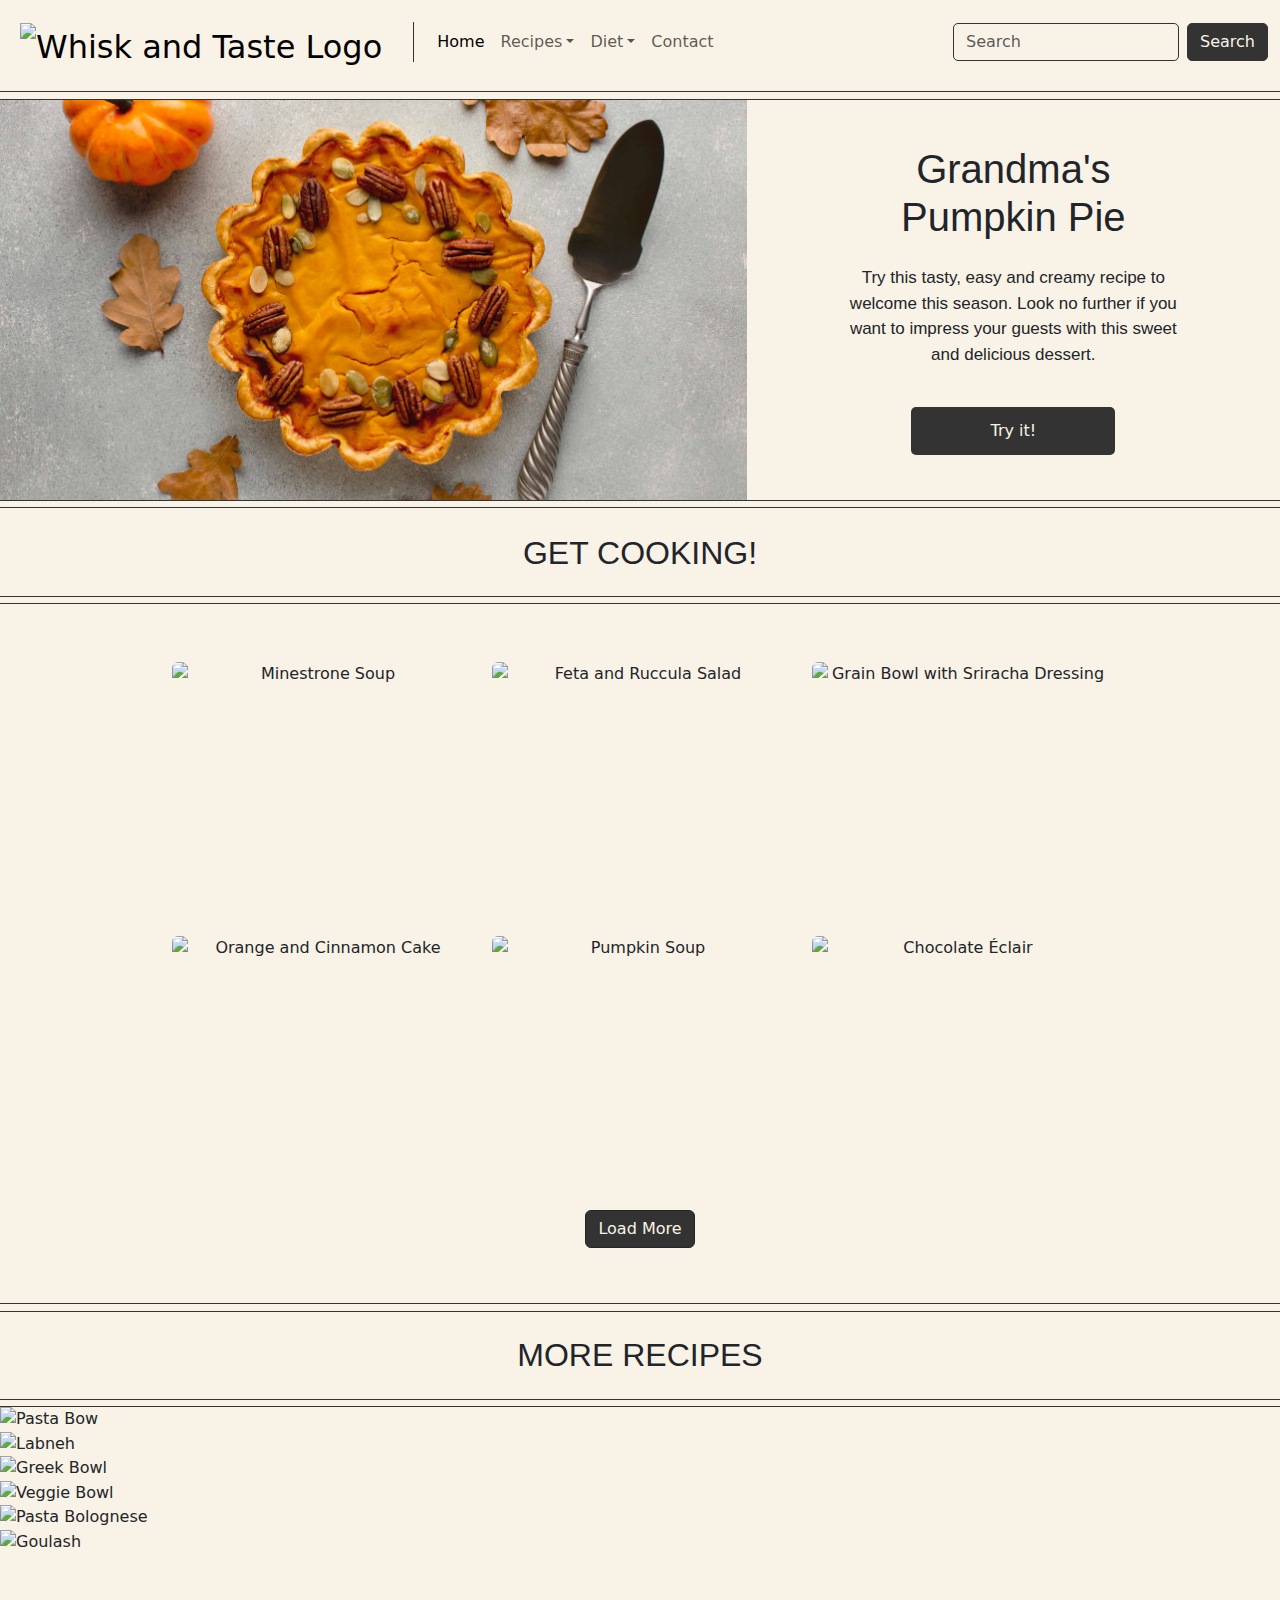
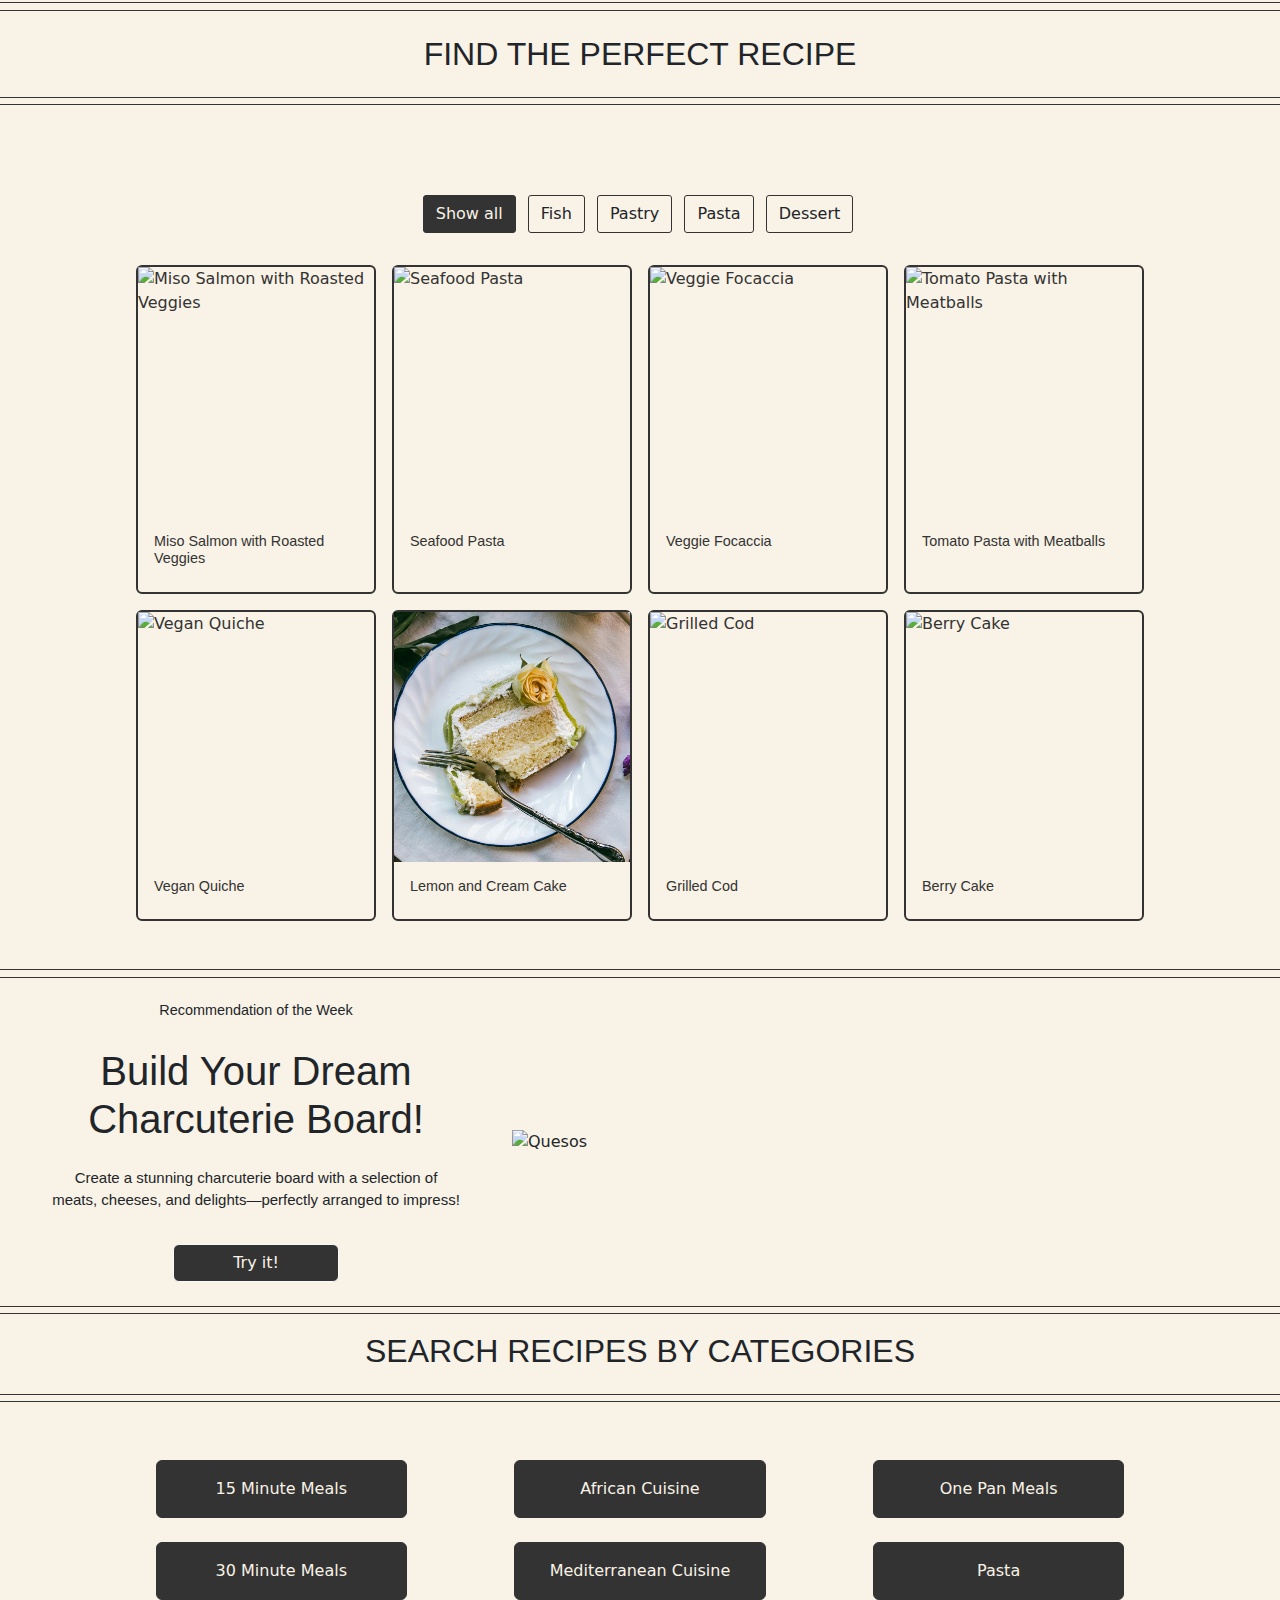
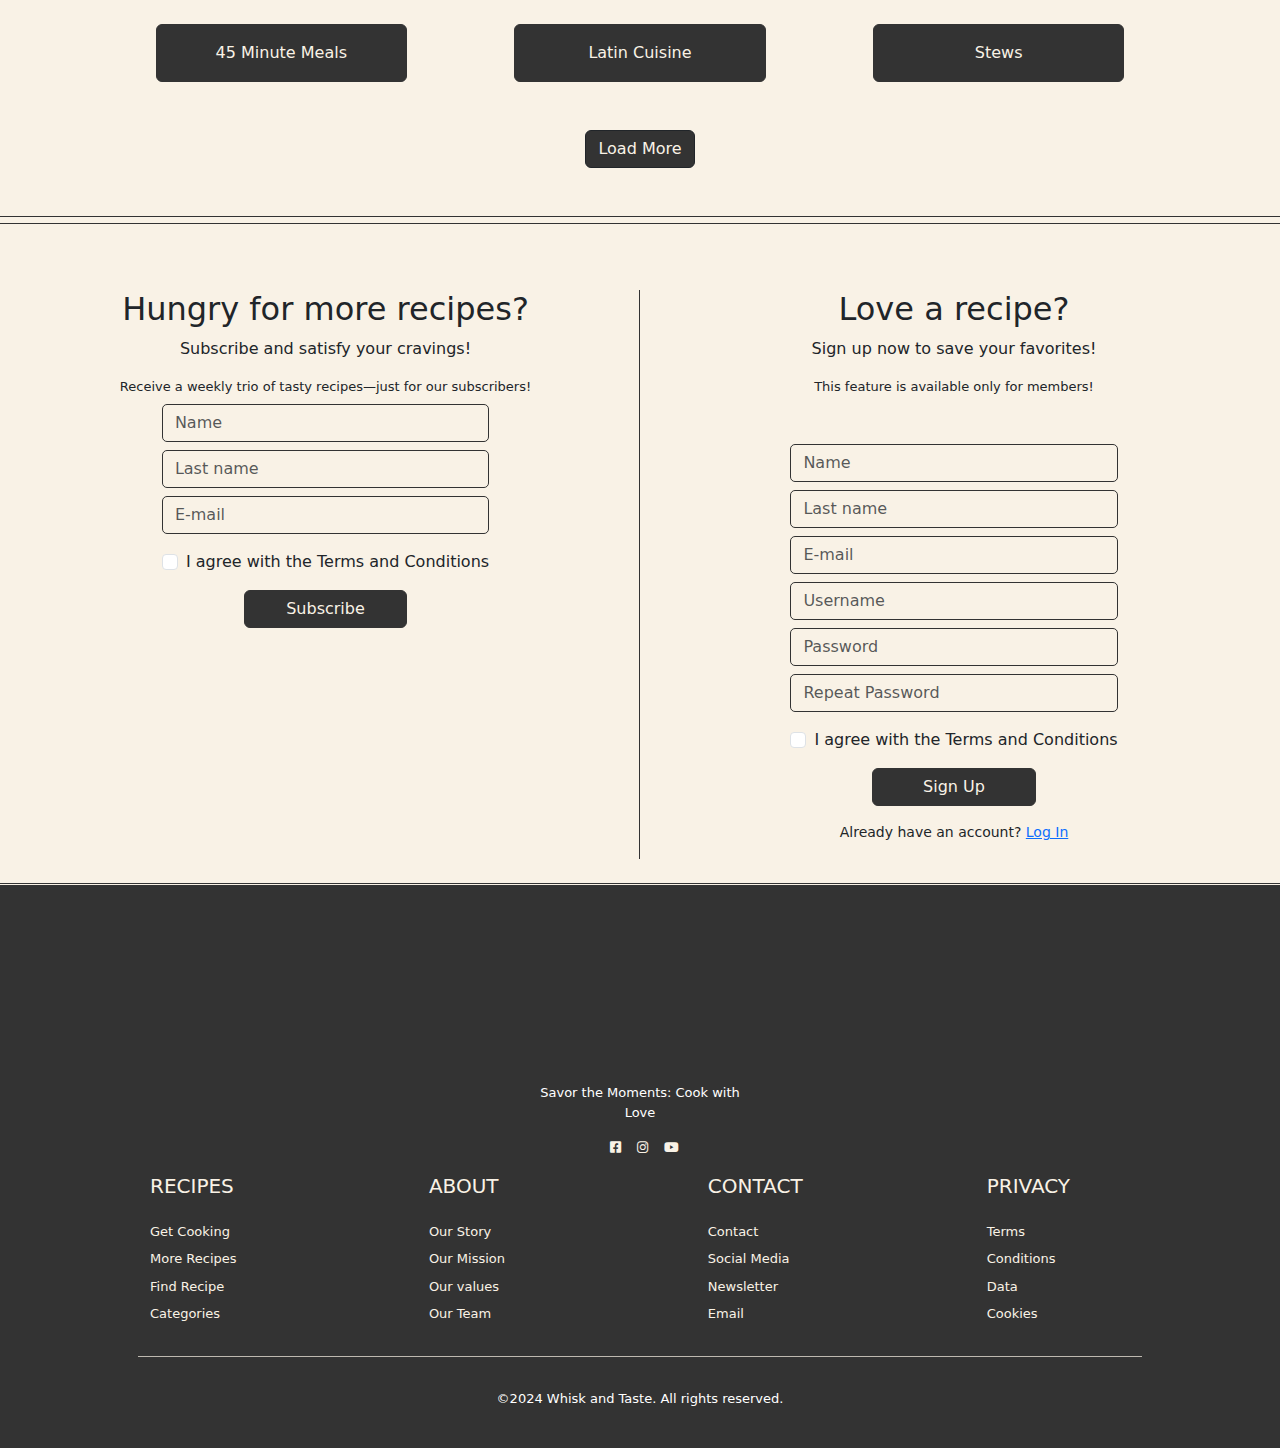
==== index.html @ 38cf74c4 "Cambio de Slick a Flickity" ====
<!DOCTYPE html>
<html lang="en">
<head>
    <meta charset="UTF-8">
    <meta name="viewport" content="width=device-width, initial-scale=1.0">
    <title>Whisk and Taste</title>

   <!-- BOOTSTRAP 5 -->
   <link href="https://cdn.jsdelivr.net/npm/bootstrap@5.3.3/dist/css/bootstrap.min.css" rel="stylesheet" integrity="sha384-QWTKZyjpPEjISv5WaRU9OFeRpok6YctnYmDr5pNlyT2bRjXh0JMhjY6hW+ALEwIH" crossorigin="anonymous">

   <!-- FONT -->
   <link rel="preconnect" href="https://fonts.googleapis.com">
   <link rel="preconnect" href="https://fonts.gstatic.com" crossorigin>
   <link href="https://fonts.googleapis.com/css2?family=Playball&display=swap" rel="stylesheet">
   <link href="https://fonts.googleapis.com/css2?family=Playfair+Display:ital,wght@0,400..900;1,400..900&display=swap" rel="stylesheet">
   <link href="https://fonts.googleapis.com/css2?family=Bodoni+Moda:ital,opsz,wght@0,6..96,400..900;1,6..96,400..900&display=swap" rel="stylesheet">

   <!-- ICONS -->
   <link rel="stylesheet" href="https://cdnjs.cloudflare.com/ajax/libs/font-awesome/6.0.0-beta3/css/all.min.css">
   
   <!-- AOS CSS (Animations) -->
   <link href="https://cdnjs.cloudflare.com/ajax/libs/aos/2.3.4/aos.css" rel="stylesheet">
   
   <!-- FLICKITY -->
   <link rel="stylesheet" href="https://unpkg.com/flickity@2/dist/flickity.min.css">
   
      <!-- CUSTOM CSS -->
      <link rel="stylesheet" href="css/styles.css">
   
</head>


<body>

<!-- NAVBAR -->
<nav class="navbar navbar-expand-lg">
  <div class="container-fluid">
    <a class="navbar-brand" href="#">
      <div class="pt-2 ps-2">
        <img src="media-2/WhiskandTaste_logo.png" alt="Whisk and Taste Logo" style="height: 2em;">
      </div>
    </a>
       
    <div class="navbar-divider"></div>
    <button class="navbar-toggler" type="button" data-bs-toggle="collapse" data-bs-target="#navbarScroll"
      aria-controls="navbarScroll" aria-expanded="false" aria-label="Toggle navigation">
        <span class="navbar-toggler-icon"></span>
    </button>
    <div class="collapse navbar-collapse" id="navbarScroll">
      <ul class="navbar-nav me-auto my-2 my-lg-0 navbar-nav-scroll" style="--bs-scroll-height: 100px;">
        <li class="nav-item">
          <a class="nav-link active" aria-current="page" href="#">Home</a>
        </li>
        <li class="nav-item dropdown">
          <a class="nav-link dropdown-toggle" href="#" role="button" data-bs-toggle="dropdown" aria-expanded="false">Recipes</a>
          <ul class="dropdown-menu">
            <li><a class="dropdown-item" href="#">Entrées</a></li>
            <li><a class="dropdown-item" href="#">Meals</a></li>
            <li><a class="dropdown-item" href="#">Snacks</a></li>
            <li><a class="dropdown-item" href="#">Sweets</a></li>
            <li><a class="dropdown-item" href="#">Drinks</a></li>
            <li><hr class="dropdown-divider"></li>
            <li><a class="dropdown-item" href="#">Others</a></li>
          </ul>
        </li>
        <li class="nav-item dropdown">
          <a class="nav-link dropdown-toggle" href="#" role="button" data-bs-toggle="dropdown" aria-expanded="false">Diet</a>
          <ul class="dropdown-menu">
            <li><a class="dropdown-item" href="#">Vegetarian</a></li>
            <li><a class="dropdown-item" href="#">Vegan</a></li>
            <li><a class="dropdown-item" href="#">Paleo</a></li>
            <li><a class="dropdown-item" href="#">Keto</a></li>
            <li><a class="dropdown-item" href="#">Gluten Free</a></li>
            <li><hr class="dropdown-divider"></li>
            <li class="dropdown-item dropdown-submenu">
              <a class="dropdown-toggle" href="#" role="button" data-bs-toggle="dropdown" aria-expanded="false">Others</a>
              <ul class="dropdown-menu">
                <li><a class="dropdown-item" href="#">Pescatarian</a></li>
                <li><a class="dropdown-item" href="#">Lactose Free</a></li>
                <li><a class="dropdown-item" href="#">Carnivore</a></li>
              </ul>
            </li>
          </ul>
        </li>
        <li class="nav-item">
          <a class="nav-link" href="#">Contact</a>
        </li>
      </ul>
      <form class="d-flex" role="search">
        <input class="form-control me-2" type="search" placeholder="Search" aria-label="Search">
        <button type="button" class="btn btn-outline-custom">Search</button>
      </form>
    </div>
  </div>
</nav>

<div class="border-upper-line"></div>

<!-- IMAGEN -->

<div class="cont-pr container-fluid p-0 min-vh-75 d-flex align-items-center position-relative">
  <div class="row justify-content-between align-items-center w-100 mx-0" data-aos="fade-up">
    <!-- Imagen -->
    <div class="col-12 col-lg-7 p-0">
      <img src="media-2/pumpkin-pie-1.jpg" 
           class="card-img-top img-fluid" 
           style="width: 100%; height: 400px; object-fit: cover;" 
           alt="Pumpkin Pie">
    </div>
    <!-- Texto -->
    <div class="col-lg-5 py-4 text-center">
      <h1 class="textfront mb-4">
        <span class="f500 d-block">Grandma's</span>
        <span class="f500 d-block">Pumpkin Pie</span>
      </h1>
      <div class="col-8 mx-auto">
        <p class="f400 mb-4 text-justify" style="font-size: 17px;">Try this tasty, easy and creamy recipe to welcome this season. Look no further if you want to impress your guests with this sweet and delicious dessert.</p>
      </div>
      <a href="pumpkin-pie.html" class="btn btn-custom mx-auto mt-3" style="width: 40%;">Try it!</a>
    </div>
  </div>
</div>

<div class="border-bottom-line"></div> 

<!-- GALERIA -->

<section id="get-cooking">
<div class="w-100 py-3 text-center">
  <h2 class="f500 mb-4 mt-3">GET COOKING!</h2>
<div class="border-bottom-line"></div> 
</div>
</section>

<div class="container-fluid m-0 p-0 my-4">
  <div class="row justify-content-center mt-4">
    <div class="col-12 p-0">
    </div>
  </div>
</div>

  <div class="row justify-content-center">
    
      <!-- Minestrone Soup -->
      <div class="col-md-3 col-sm-6 d-flex justify-content-center">
        <div class="hovereffect">
          <img src="media-2/minestrone.jpg" class="img-fluid rounded" alt="Minestrone Soup">
          <div class="overlay">
            <h2>Minestrone Soup</h2>
            <button class="info btn btn-light" data-bs-toggle="modal" data-bs-target="#modal1">Info</button>
          </div>
        </div>
      </div>
  
      <!-- Feta and Ruccula Salad -->
      <div class="col-md-3 col-sm-6 d-flex justify-content-center">
        <div class="hovereffect">
          <img src="media-2/feta-salad.jpg" class="img-fluid rounded" alt="Feta and Ruccula Salad">
          <div class="overlay">
            <h2>Feta and Ruccula Salad</h2>
            <button class="info btn btn-light" data-bs-toggle="modal" data-bs-target="#modal2">Info</button>
          </div>
        </div>
      </div>
  
      <!-- Grain Bowl with Sriracha Dressing -->
      <div class="col-md-3 col-sm-6 d-flex justify-content-center">
        <div class="hovereffect">
          <img src="media-2/grain-bowl.jpg" class="img-fluid rounded" alt="Grain Bowl with Sriracha Dressing">
          <div class="overlay">
            <h2>Grain Bowl</h2>
            <button class="info btn btn-light" data-bs-toggle="modal" data-bs-target="#modal3">Info</button>
          </div>
        </div>
      </div>
  
    </div>
    
    <!-- Segunda fila de imágenes -->
    <div class="row justify-content-center mt-4">
  
      <!-- Orange and Cinnamon Cake -->
      <div class="col-md-3 col-sm-6 d-flex justify-content-center">
        <div class="hovereffect">
          <img src="media-2/orange-cinammon-cake.jpg" class="img-fluid rounded" alt="Orange and Cinnamon Cake">
          <div class="overlay">
            <h2>Orange & Cinnamon Cake</h2>
            <button class="info btn btn-light" data-bs-toggle="modal" data-bs-target="#modal4">Info</button>
          </div>
        </div>
      </div>
  
      <!-- Pumpkin Soup -->
      <div class="col-md-3 col-sm-6 d-flex justify-content-center">
        <div class="hovereffect">
          <img src="media-2/pumpkin-soup.jpg" class="img-fluid rounded" alt="Pumpkin Soup">
          <div class="overlay">
            <h2>Pumpkin Soup</h2>
            <button class="info btn btn-light" data-bs-toggle="modal" data-bs-target="#modal5">Info</button>
          </div>
        </div>
      </div>
  
      <!-- Chocolate Éclair -->
      <div class="col-md-3 col-sm-6 d-flex justify-content-center">
        <div class="hovereffect">
          <img src="media-2/eclair.jpg" class="img-fluid rounded" alt="Chocolate Éclair">
          <div class="overlay">
            <h2>Chocolate Éclair</h2>
            <button class="info btn btn-light" data-bs-toggle="modal" data-bs-target="#modal6">Info</button>
          </div>
        </div>
      </div>
  
    </div>
  </div>

<!-- Load More Button -->
<div class="row justify-content-center mt-4">
  <div class="col-12 text-center">
    <button type="button" class="btn btn-light border border-dark mb-5">Load More</button>
  </div>
</div>
  </div>

<!-- MODALES -->

<div class="modal fade" id="modal1" tabindex="-1" aria-labelledby="modal1Label" aria-hidden="true">
  <div class="modal-dialog modal-dialog-centered modal-dialog-scrollable">
    <div class="modal-content">
      <div class="modal-header">
        <h5 class="modal-title" id="modal1Label">Minestrone Soup</h5>
        <button type="button" class="btn-close" data-bs-dismiss="modal" aria-label="Close"></button>
      </div>
      <div class="modal-body">
        <img src="media-2/minestrone.jpg" class="img-fluid d-block mx-auto" style="width: 200px; height: 150px; object-fit: cover;" alt="Minestrone Soup">
        <p>This budget minestrone is the classic Italian soup made with cannellini beans and broken up spaghetti. Feel free to stir in extra vegetables, depending on what you have in the fridge. This is designed to be a low cost recipe.</p>
        <p>Each serving provides 300 kcal, 18.3g protein, 37.1g carbohydrate (of which 14g sugars), 5.2g fat (of which 1g saturates), 16.5g fibre and 1.85g salt.</p>
      </div>

      <div class="modal-footer d-flex justify-content-center">
        <button type="button" class="btn btn-light">Go to recipe</button>
      </div>

    </div>
  </div>
</div>

<div class="modal fade" id="modal2" tabindex="-1" aria-labelledby="modal2Label" aria-hidden="true">
  <div class="modal-dialog modal-dialog-centered modal-dialog-scrollable">
    <div class="modal-content">
      <div class="modal-header">
        <h5 class="modal-title" id="modal2Label">Feta and Ruccula Salad</h5>
        <button type="button" class="btn-close" data-bs-dismiss="modal" aria-label="Close"></button>
      </div>
      <div class="modal-body">
        <img src="media-2/feta-salad.jpg" class="img-fluid d-block mx-auto" style="width: 200px; height: 150px; object-fit: cover;" alt="Feta and Ruccula Salad">
        <p>This refreshing salad combines peppery arugula with creamy feta cheese, cherry tomatoes, and a drizzle of olive oil. Toss in some toasted nuts or seeds for extra crunch, and feel free to add any seasonal vegetables you have on hand. This vibrant salad is quick to prepare and packed with flavor.</p>
        <p>Each serving provides 220 kcal, 8.5g protein, 12g carbohydrate (of which 3g sugars), 18g fat (of which 4g saturates), 3g fiber, and 0.5g salt.</p>
      </div>

      <div class="modal-footer d-flex justify-content-center">
        <button type="button" class="btn btn-light">Go to recipe</button>
      </div>

    </div>
  </div>
</div>

<div class="modal fade" id="modal3" tabindex="-1" aria-labelledby="modal3Label" aria-hidden="true">
  <div class="modal-dialog modal-dialog-centered modal-dialog-scrollable">
    <div class="modal-content">
      <div class="modal-header">
        <h5 class="modal-title" id="modal3Label">Grain Bowl with Sriracha Dressing</h5>
        <button type="button" class="btn-close" data-bs-dismiss="modal" aria-label="Close"></button>
      </div>
      <div class="modal-body">
        <img src="media-2/grain-bowl.jpg" class="img-fluid d-block mx-auto" style="width: 200px; height: 150px; object-fit: cover;" alt="Grain Bowl with Sriracha Dressing">
        <p>This hearty grain bowl is a nutritious mix of quinoa, roasted vegetables, and a spicy sriracha dressing. Customize it with your favorite toppings like avocado, edamame, or pickled vegetables. It's an easy, filling meal that’s perfect for lunch or dinner.</p>

        <p>Each serving provides 400 kcal, 15g protein, 55g carbohydrate (of which 6g sugars), 12g fat (of which 2g saturates), 8g fiber, and 1g salt.</p>
      </div>

      <div class="modal-footer d-flex justify-content-center">
        <button type="button" class="btn btn-light">Go to recipe</button>
      </div>
      
    </div>
  </div>
</div>

<div class="modal fade" id="modal4" tabindex="-1" aria-labelledby="modal4Label" aria-hidden="true">
  <div class="modal-dialog modal-dialog-centered modal-dialog-scrollable">
    <div class="modal-content">
      <div class="modal-header">
        <h5 class="modal-title" id="modal4Label">Orange and Cinnamon Cake</h5>
        <button type="button" class="btn-close" data-bs-dismiss="modal" aria-label="Close"></button>
      </div>
      <div class="modal-body">
     <img src="media-2/orange-cinammon-cake.jpg" class="img-fluid d-block mx-auto" style="width: 200px; height: 150px; object-fit: cover;" alt="Orange and Cinnamon Cake">
        <p>This moist cake combines the zesty flavor of oranges with a warm hint of cinnamon. It’s a delightful dessert that’s perfect for any occasion. Enjoy it plain or with a dusting of powdered sugar. Simple to make and sure to impress!</p>
        <p>Each serving provides 250 kcal, 3g protein, 35g carbohydrate (of which 18g sugars), 10g fat (of which 3g saturates), 1g fiber, and 0.3g salt.</p>
      </div>

      <div class="modal-footer d-flex justify-content-center">
        <button type="button" class="btn btn-light">Go to recipe</button>
      </div>

    </div>
  </div>
</div>

<div class="modal fade" id="modal5" tabindex="-1" aria-labelledby="modal5Label" aria-hidden="true">
  <div class="modal-dialog modal-dialog-centered modal-dialog-scrollable">
    <div class="modal-content">
      <div class="modal-header">
        <h5 class="modal-title" id="modal5Label">Pumpkin Soup</h5>
        <button type="button" class="btn-close" data-bs-dismiss="modal" aria-label="Close"></button>
      </div>
      <div class="modal-body">
        <img src="media-2/pumpkin-soup.jpg" class="img-fluid d-block mx-auto" style="width: 200px; height: 150px; object-fit: cover;" alt="Pumpkin Soup">
        <p>This comforting pumpkin soup is made with pureed pumpkin, onions, garlic, and a blend of warm spices. It’s a perfect way to enjoy fall flavors and can be served with a dollop of cream or yogurt. Great for batch cooking and freezing for later! </p>

        <p> Each serving provides 180 kcal, 4g protein, 30g carbohydrate (of which 5g sugars), 5g fat (of which 1g saturates), 5g fiber, and 0.7g salt.</p>
      </div>

      <div class="modal-footer d-flex justify-content-center">
        <button type="button" class="btn btn-light">Go to recipe</button>
      </div>

    </div>
  </div>
</div>

<div class="modal fade" id="modal6" tabindex="-1" aria-labelledby="modal6Label" aria-hidden="true">
  <div class="modal-dialog modal-dialog-centered modal-dialog-scrollable">
    <div class="modal-content">
      <div class="modal-header">
        <h5 class="modal-title" id="modal6Label">Chocolate Éclair</h5>
        <button type="button" class="btn-close" data-bs-dismiss="modal" aria-label="Close"></button>
      </div>
      <div class="modal-body">
        <img src="media-2/eclair.jpg" class="img-fluid d-block mx-auto" style="width: 200px; height: 150px; object-fit: cover;" alt="Cholo Éclair">
        <p>These classic French pastries are filled with a rich chocolate custard and topped with a glossy chocolate glaze. Perfect for dessert or a special treat, they’re made with choux pastry that puffs up beautifully in the oven.</p>

        <p> Each éclair provides 300 kcal, 5g protein, 35g carbohydrate (of which 15g sugars), 18g fat (of which 7g saturates), 2g fiber, and 0.4g salt.</p>
      </div>

      <div class="modal-footer d-flex justify-content-center">
        <button type="button" class="btn btn-light">Go to recipe</button>
      </div>
      
    </div>
  </div>
</div>


<!-- MORE RECIPES  -->

<section id="more-recipes">
<div class="border-upper-line"></div>
<div class="w-100 pt-3 text-center">
  <h2 class="f500 mb-4 mt-2">MORE RECIPES</h2>
<div class="border-bottom-line"></div> 
</div>
</section>

<div class="container-fluid m-0 p-0">
  <div class="row justify-content-center">
    <div class="col-12 p-0"></div>
  </div>
</div>


<!-- CARRUSEL -->
<div class="main-carousel pt-1 mb-5" style="margin-top: 2px;">
  <div class="carousel-cell">
    <img src="media-2/pasta-bow.jpg" alt="Pasta Bow" style="width: 100%; height: 250px; object-fit: cover">
  </div>
  <div class="carousel-cell">
    <img src="media-2/labneh.jpg" alt="Labneh" style="width: 100%; height: 250px; object-fit: cover">
  </div>
  <div class="carousel-cell">
    <img src="media-2/greek-bowl.jpg" alt="Greek Bowl" style="width: 100%; height: 250px; object-fit: cover">
  </div>
  <div class="carousel-cell">
    <img src="media-2/veggie-bowl.jpg" alt="Veggie Bowl" style="width: 100%; height: 250px; object-fit: cover">
  </div>
  <div class="carousel-cell">
    <img src="media-2/pasta-bolognese.jpg" alt="Pasta Bolognese" style="width: 100%; height: 250px; object-fit: cover">
  </div>
  <div class="carousel-cell">
    <img src="media-2/goulash.jpg" alt="Goulash" style="width: 100%; height: 250px; object-fit: cover">
  </div>
</div>

<!-- FIND THE PERFECT RECIPE -->

<section id="find-recipe">
<div class="border-upper-line"></div>
<div class="w-100 py-3 text-center">
  <h2 class="f500 mb-4 mt-2">FIND THE PERFECT RECIPE</h2>
<div class="border-bottom-line"></div> 
</div>
</section>

<div class="container-fluid mb-5">
  <div class="row text-center py-3">
  </div>
</div>

<div class="container mb-5">
  <!-- Images Filter Buttons Section -->
  <div class="row justify-content-center mt-5" id="filter-buttons">
      <div class="col-12 text-center">
          <button class="btn mb-2 me-1 active" data-filter="all">Show all</button>
          <button class="btn mb-2 mx-1" data-filter="salmon">Fish</button>
          <button class="btn mb-2 mx-1" data-filter="focaccia">Pastry</button>
          <button class="btn mb-2 mx-1" data-filter="pasta">Pasta</button>
          <button class="btn mb-2 mx-1" data-filter="cake">Dessert</button>
      </div>
  </div>

  <!-- Filterable Images / Cards Section -->
  <div class="row justify-content-center px-2 mt-4 gap-3" id="filterable-cards">
      <!-- Miso Salmon with Roasted Veggies -->
      <div class="card p-0" data-name="salmon">
          <img src="media-2/grilled-salmon.jpg" alt="Miso Salmon with Roasted Veggies" class="img-fluid">
          <div class="card-body">
              <h6 class="card-title">Miso Salmon with Roasted Veggies</h6>
          </div>
      </div>

      <!-- Seafood Pasta -->
      <div class="card p-0" data-name="pasta">
          <img src="media-2/seafood-pasta.jpg" alt="Seafood Pasta" class="img-fluid">
          <div class="card-body">
              <h6 class="card-title">Seafood Pasta</h6>
          </div>
      </div>

      <!-- Veggie Focaccia -->
      <div class="card p-0" data-name="focaccia">
          <img src="media-2/focaccia.jpg" alt="Veggie Focaccia" class="img-fluid">
          <div class="card-body">
              <h6 class="card-title">Veggie Focaccia</h6>
          </div>
      </div>

      <!-- Tomato Pasta with Meatballs -->
      <div class="card p-0" data-name="pasta">
          <img src="media-2/meatballs.jpg" alt="Tomato Pasta with Meatballs" class="img-fluid">
          <div class="card-body">
              <h6 class="card-title">Tomato Pasta with Meatballs</h6>
          </div>
      </div>

      <!-- Vegan Quiche -->
      <div class="card p-0" data-name="focaccia">
          <img src="media-2/vegan-quiche.jpg" alt="Vegan Quiche" class="img-fluid">
          <div class="card-body">
              <h6 class="card-title">Vegan Quiche</h6>
          </div>
      </div>

      <!-- Lemon and Cream Cake -->
      <div class="card p-0" data-name="cake">
          <img src="media-2/lemon-and-cream-cake.jpg" alt="Lemon and Cream Cake" class="img-fluid">
          <div class="card-body">
              <h6 class="card-title">Lemon and Cream Cake</h6>
          </div>
      </div>

      <!-- Grilled Cod -->
      <div class="card p-0" data-name="salmon">
          <img src="media-2/grilled-cod.jpg" alt="Grilled Cod" class="img-fluid">
          <div class="card-body">
              <h6 class="card-title">Grilled Cod</h6>
          </div>
      </div>

      <!-- Berry Cake -->
      <div class="card p-0" data-name="cake">
          <img src="media-2/berry-cake.jpg" alt="Berry Cake" class="img-fluid">
          <div class="card-body">
              <h6 class="card-title">Berry Cake</h6>
          </div>
      </div>

  </div>
</div>


<!-- Charcuterie Board -->

<div class="border-upper-line"></div>
<div class="cont-pr container-fluid p-0 d-flex align-items-center">
  <div class="row justify-content-center align-items-center w-100">

    <!-- Texto -->
    <div class="text-center px-5 py-4 order-md-1 order-2" style="flex: 0 0 40%;">
      <h6 class="f400">Recommendation of the Week</h6>
      <br>
      <h1 class="f500 px-1 mb-4">Build Your Dream Charcuterie Board!</h1>
      <p class="f400 px-1 mb-6" style="font-size: 15px;">Create a stunning charcuterie board with a selection of meats, cheeses, and delights—perfectly arranged to impress!</p>
      <a href="" class="btn btn-light mx-auto mt-3" style="width: 40%;">Try it!</a>
    </div>

    <!-- Imagen -->
    <div class="p-0 order-md-2 order-1" style="flex: 0 0 60%;">
      <img src="media-2/quesos.jpg" 
           class="card-img-top img-fluid" 
           style="width: 100%; height: 400px; object-fit: cover;" 
           alt="Quesos">
    </div>

  </div>
</div>

<div class="border-bottom-line"></div>



<!-- SEARCH RECIPES BY CATEGORIES  -->

<section id="categories">
<div class="w-100 py-3 text-center">
  <h2 class="f500 mb-4 mt-2">SEARCH RECIPES BY CATEGORIES</h2>
  <div class="border-bottom-line"></div> 
</div>
</section>

<div class="container-fluid m-0 p-0 my-4">
  <div class="row justify-content-center mt-4">
    <div class="col-12 p-0">
    </div>
  </div>
  
  <div class="container my-4">
    <div class="row gx-0 gy-4" id="buttonContainer"> 
      <div class="col-md-4 d-flex justify-content-center">
        <button class="btn custom-btn py-3" style="width: 70%;">15 Minute Meals</button> 
      </div>
      <div class="col-md-4 d-flex justify-content-center">
        <button class="btn custom-btn py-3" style="width: 70%;">African Cuisine</button>
      </div>
      <div class="col-md-4 d-flex justify-content-center">
        <button class="btn custom-btn py-3" style="width: 70%;">One Pan Meals</button>
      </div>
      <div class="col-md-4 d-flex justify-content-center">
        <button class="btn custom-btn py-3" style="width: 70%;">30 Minute Meals</button>
      </div>
      <div class="col-md-4 d-flex justify-content-center">
        <button class="btn custom-btn py-3" style="width: 70%;">Mediterranean Cuisine</button>
      </div>
      <div class="col-md-4 d-flex justify-content-center">
        <button class="btn custom-btn py-3" style="width: 70%;">Pasta</button>
      </div>
      <div class="col-md-4 d-flex justify-content-center">
        <button class="btn custom-btn py-3" style="width: 70%;">45 Minute Meals</button>
      </div>
      <div class="col-md-4 d-flex justify-content-center">
        <button class="btn custom-btn py-3" style="width: 70%;">Latin Cuisine</button>
      </div>
      <div class="col-md-4 d-flex justify-content-center">
        <button class="btn custom-btn py-3" style="width: 70%;">Stews</button>
      </div>
    </div>
    
    <!-- Contenedor para la nueva fila de botones -->
    <div class="row gx-0 gy-4 mt-2" id="newRow" style="display: none;">
      <div class="col-md-4 d-flex justify-content-center">
        <button class="btn custom-btn py-3" style="width: 70%;">1 Hour Meals</button> 
      </div>
      <div class="col-md-4 d-flex justify-content-center">
        <button class="btn custom-btn py-3" style="width: 70%;">Asian Cuisine</button>
      </div>
      <div class="col-md-4 d-flex justify-content-center">
        <button class="btn custom-btn py-3" style="width: 70%;">Salads</button>
      </div>
    </div>
  </div>
</div>

<!-- Load More Button -->
<div class="row justify-content-center mt-5 mb-5">
  <div class="col-12 text-center">
    <button type="button" class="btn btn-light border border-dark" id="toggleButton">Load More</button>
  </div>
</div>


<div class="border-bottom-line"></div>


<!-- FORMS -->


<section id="newsletter">
<div class="container-fluid my-4">
  <div class="row">
    <!-- Columna izquierda -->
    <div class="col-md-6 mt-5 d-flex flex-column align-items-center custom-border-form">
      <h2>Hungry for more recipes?</h2>
      <p>Subscribe and satisfy your cravings!</p>
      <p class="small text-center" style="margin-bottom: 0.5rem;">
        Receive a weekly trio of tasty recipes—just for our subscribers!
      </p>
      <form>
        <div class="mb-2">
          <input type="text" class="form-control" id="name" placeholder="Name" required>
        </div>
        <div class="mb-2">
          <input type="text" class="form-control" id="lastName" placeholder="Last name" required>
        </div>
        <div class="mb-2">
          <input type="email" class="form-control" id="emailLeft" placeholder="E-mail" required>
        </div>
        <div class="mb-3 mt-3 form-check">
          <input type="checkbox" class="form-check-input" id="terms" required>
          <label class="form-check-label" for="terms">I agree with the Terms and Conditions</label>
        </div>
        <button type="submit" class="btn custom-signup-btn">Subscribe</button>
      </form>
    </div>

    <!-- Columna derecha -->
    <div class="col-md-6 mt-5 d-flex flex-column align-items-center">
      <h2>Love a recipe?</h2>
      <p>Sign up now to save your favorites!</p>
      <p class="small text-center" style="margin-bottom: 3rem;">
        This feature is available only for members!
      </p>
      <form>
        <div class="mb-2">
          <input type="text" class="form-control" id="nameRight" placeholder="Name" required>
        </div>
        <div class="mb-2">
          <input type="text" class="form-control" id="lastNameRight" placeholder="Last name" required>
        </div>
        <div class="mb-2">
          <input type="email" class="form-control" id="emailRight" placeholder="E-mail" required>
        </div>
        <div class="mb-2">
          <input type="text" class="form-control" id="username" placeholder="Username" required>
        </div>
        <div class="mb-2">
          <input type="password" class="form-control" id="password" placeholder="Password" required>
        </div>
        <div class="mb-2">
          <input type="password" class="form-control" id="repeatPassword" placeholder="Repeat Password" required>
        </div>
        <div class="mb-3 mt-3 form-check">
          <input type="checkbox" class="form-check-input" id="termsRight" required>
          <label class="form-check-label" for="termsRight">I agree with the Terms and Conditions</label>
        </div>
        <button type="submit" class="btn custom-signup-btn">Sign Up</button>
      </form>
      <p class="small mt-3">
        Already have an account? <a href="#" class="text-primary text-decoration-underline">Log In</a>
      </p>
    </div>
  </div>
</div>
</section>

<div class="border-bottom-line"></div>

<!-- Footer -->

<footer class="text-center text-lg-start text-white" style="background-color: #333">
  <div class="container p-5 pb-3">

    <div class="row justify-content-center">
      
      <div class="col-12 col-md-3 mb-4 mb-md-0"> 

        <div class="shadow-1-strong d-flex align-items-center justify-content-center mx-auto" style="width: 150px; height: 150px;">
          <img src="media-2/WhiskandTaste_Logo_claro.png" height="100" alt="Logo footer Claro"
               loading="lazy" />
        </div>

        <p class="text-center">Savor the Moments: Cook with Love</p>

        <ul class="list-unstyled d-flex justify-content-center">
          <li>
            <a class="textfooter px-2" href="#!">
              <i class="fab fa-facebook-square"></i>
            </a>
          </li>
          <li>
            <a class="textfooter px-2" href="#!">
              <i class="fab fa-instagram"></i>
            </a>
          </li>
          <li>
            <a class="textfooter ps-2" href="#!">
              <i class="fab fa-youtube"></i>
            </a>
          </li>
        </ul>

      </div>

      <div class="row justify-content-between" id="links-row">

      <div class="col-lg-2 col-md-6 mb-4 mb-md-0">
        <h5 class="text-uppercase mb-4">Recipes</h5>

        <ul class="list-unstyled hover-underline">
          <li class="mb-2">
            <a href="#get-cooking" class="textfooter"> Get Cooking</a>
          </li>
          <li class="mb-2">
            <a href="#more-recipes" class="textfooter"> More Recipes</a>
          </li>
          <li class="mb-2">
            <a href="#find-recipe" class="textfooter"> Find Recipe</a>
          </li>
          <li class="mb-2">
            <a href="#categories" class="textfooter"> Categories</a>
          </li>
        </ul>
      </div>

      <div class="col-lg-2 col-md-6 mb-4 mb-md-0">
        <h5 class="text-uppercase mb-4">About</h5>

        <ul class="list-unstyled hover-underline">
          <li class="mb-2">
            <a href="#!" class="textfooter"> Our Story</a>
          </li>
          <li class="mb-2">
            <a href="#!" class="textfooter"> Our Mission</a>
          </li>
          <li class="mb-2">
            <a href="#!" class="textfooter"> Our values</a>
          </li>
          <li class="mb-2">
            <a href="#!" class="textfooter"> Our Team</a>
          </li>
        </ul>
      </div>

      <div class="col-lg-2 col-md-6 mb-4 mb-md-0">
        <h5 class="text-uppercase mb-4">Contact</h5>

        <ul class="list-unstyled hover-underline">
          <li class="mb-2">
            <a href="#!" class="textfooter">Contact</a>
          </li>
          <li class="mb-2">
            <a href="#!" class="textfooter">Social Media</a>
          </li>
          <li class="mb-2">
            <a href="#newsletter" class="textfooter">Newsletter</a>
          </li>
          <li class="mb-2">
            <a href="#!" class="textfooter">Email</a>
          </li>
        </ul>
      </div>

      <div class="col-lg-2 col-md-6 mb-4 mb-md-0">
        <h5 class="text-uppercase mb-4">Privacy</h5>

        <ul class="list-unstyled hover-underline">
          <li class="mb-2">
            <a href="#!" class="textfooter">Terms</a>
          </li>
          <li class="mb-2">
            <a href="#!" class="textfooter">Conditions</a>
          </li>
          <li class="mb-2">
            <a href="#!" class="textfooter">Data</a>
          </li>
          <li class="mb-2">
            <a href="#!" class="textfooter">Cookies</a>
          </li>
        </ul>
      </div>
    </div>
  </div>
<div class="container-fluid p-0">
  <hr style="border-color: rgb(249, 242, 230); opacity: 0.7;">
</div>

  <div class="text-center p-3 pb-4" style="background-color: #333">
    &copy;2024 Whisk and Taste. All rights reserved.
  </div>
</footer>





<!-- BOOSTRAP JS -->
<script src="https://cdn.jsdelivr.net/npm/bootstrap@5.3.3/dist/js/bootstrap.bundle.min.js" integrity="sha384-YvpcrYf0tY3lHB60NNkmXc5s9fDVZLESaAA55NDzOxhy9GkcIdslK1eN7N6jIeHz" crossorigin="anonymous"></script>

<!-- JQUERY -->
<script src="https://code.jquery.com/jquery-3.6.0.min.js"></script>

<!-- FLICKITY -->
<script src="https://unpkg.com/flickity@2/dist/flickity.pkgd.min.js"></script>

<!-- AOS JS (Animations) -->
<script src="https://cdnjs.cloudflare.com/ajax/libs/aos/2.3.4/aos.js"></script>

<!-- TRIGGER -->
<script src="https://cdnjs.cloudflare.com/ajax/libs/gsap/3.10.4/gsap.min.js"></script>
<script src="https://cdnjs.cloudflare.com/ajax/libs/gsap/3.10.4/ScrollTrigger.min.js"></script>

<!-- CUSTOM JS -->
<script src="js/script.js"></script>


</body>

</html>
---- css/styles.css ----
/* * {
  background-color: rgb(249, 242, 230);
} */

body {
  background-color: rgb(249, 242, 230);
  margin: 0;
  padding: 0;
}

/* FONTS */

.f200 {
  font-family: "Poppins", sans-serif;
  font-weight: 200;
  font-style: normal;
  font-size: 15px;
}

.f300 {
  font-family: "Poppins", sans-serif;
  font-weight: 300;
  font-style: normal;
}

.f400 {
  font-family: "Poppins", sans-serif;
  font-weight: 400;
  font-style: normal;
}

.f500 , h3 {
  font-family: "Poppins", sans-serif;
  font-weight: 500;
  font-style: normal;
}

h6 {
  font-family: "Poppins", sans-serif;
  font-size: 0.9rem;
}


/* NAVBAR */

.navbar-brand {
  font-size: 2em;
  font-style: normal;
}

.navbar-divider {
  border-left: 1px solid #333; 
  height: 40px;
  margin-left: 15px;
  margin-right: 15px;
}

.navbar-custom {
  position: relative;
  border-top: 1px solid #ccc; 
  background-color: inherit;
}

.navbar-custom::before,
.navbar-custom::after {
  content: "";
  position: absolute;
  left: 0;
  right: 0;
  height: 1px; 
  background-color: #333; 
}

.navbar-custom::before {
  bottom: 5px; 
}

.navbar-custom::after {
  bottom: 0;
}

.dropdown-menu .dropdown-submenu {
  position: relative;
}

.dropdown-menu .dropdown-submenu > .dropdown-menu {
  top: 0;
  left: 100%;
  margin-top: -1px;
}

.dropdown-item.dropdown-submenu > a {
  color: black;
  text-decoration: none;
}

.dropdown-item.dropdown-submenu > a:hover {
  color: black;
  text-decoration: none;
}

.btn-light {
  background-color: #333;
  color:rgb(249, 242, 230) ;
}

.btn:hover {
  background-color: rgb(249, 242, 230);
  color: #333;
}

.btn-outline-custom {
  background-color: #333;
  color: rgb(249, 242, 230);
  border: 1px solid #333;
  border-radius: 5px;
}

.btn-outline-custom:hover {
  background-color: #333;
  color: rgb(249, 242, 230);
}


.btn-custom {
  background-color: #333; 
  color: rgb(249, 242, 230);
  border: 2px solid transparent;
  border-radius: 5px;
  padding: 10px 20px;
  transition: background-color 0.3s ease, border-color 0.3s ease;
}

.btn-custom:hover {
  background-color: rgb(249, 242, 230); 
  color: #333; 
  border-color: #333; 
}

.border-upper-line {
  height: 2px;
  position: relative;
  margin: 7px 0;
}

.border-upper-line::before,
.border-upper-line::after {
  content: ""; 
  position: absolute; 
  left: 0; 
  right: 0; 
  height: 1px; 
  background-color: #333;
}

.border-upper-line::before {
  top: 0px; 
}

.border-upper-line::after {
  top: 8px;
}


/* IMAGEN */

.col-7, .col-5 {
  padding: 0;
}

.bordered-text {
  position: relative;
  z-index: 1;
  padding: 20px;
  border-radius: 0 5px 5px 0;
  height: 400px;
  display: flex;
  flex-direction: column;
  justify-content: center;
}

.border-bottom-line {
  height: 2px; 
  position: relative; 
  /* margin: 10px 0; */
}

.border-bottom-line::before,
.border-bottom-line::after {
  content: ""; 
  position: absolute; 
  left: 0; 
  right: 0; 
  height: 1px; 
  background-color: #333;
}

.border-bottom-line::before {
  top: 7px; 
}

.border-bottom-line::after {
  top: 0px; 
}




/* GALLERY */

.gallery-img {
    padding: 15px; 
    text-align: center;
  }

  .img-fluid {
    width:300px;
    height: 250px;
    object-fit: cover;
  }

  .hovereffect h2 {
    text-transform: uppercase;
    color: #fff;
    text-align: center;
    position: relative;
    font-size: 17px;
    /* background: rgba(0,0,0,0.6); */
    -webkit-transform: translatey(-100px);
    -ms-transform: translatey(-100px);
    transform: translatey(-100px);
    -webkit-transition: all 0.4s cubic-bezier(0.88,-0.99, 0, 1.81);
    transition: all 0.4s cubic-bezier(0.88,-0.99, 0, 1.81);
    padding: 10px;
  }
  
  .hovereffect a.info {
    text-decoration: none;
    display: inline-block;
    text-transform: uppercase;
    color: #fff;
    border: 1px solid #fff;
    background-color: transparent;
    opacity: 0;
    filter: alpha(opacity=0);
    -webkit-transition: all 0.4s ease;
    transition: all 0.4s ease;
    margin: 50px 0 0;
    padding: 7px 14px;
  }

  .hovereffect {
    width: fit-content;
    height: 100%;
    float: left;
    overflow: hidden;
    position: relative;
    text-align: center;
    cursor: default;
  }
  
  .hovereffect .overlay {
    width: 100%;
    height: 100%;
    position: absolute;
    top: 0;
    left: 0;
    opacity: 0;
    background-color: rgba(0, 0, 0, 0.5);
    transition: all 0.4s cubic-bezier(0.88, -0.99, 0, 1.81);
  }
  
  .hovereffect img {
    display: block;    position: relative;    transition: all 0.4s cubic-bezier(0.88, -0.99, 0, 1.81);    transform-origin: center;
  }
  
  .hovereffect a.info, .hovereffect button.info {
    text-transform: uppercase;
    color: #fff;
    border: 1px solid #fff;
    background-color: transparent;
    opacity: 0;
    transition: all 0.4s ease;
    margin: 50px 0 0;
    padding: 7px 14px;
  }
  
  .hovereffect:hover img {
    transform: scale(1.2);
  }
  
  .hovereffect:hover .overlay {
    opacity: 1;
  }
  
  .hovereffect:hover h2, .hovereffect:hover a.info, .hovereffect:hover button.info {
    opacity: 1;
    transform: translateY(0);
  }

.modal-body , .modal-header , .modal-footer {
  background-color: rgb(249, 242, 230);
}

.modal-header {
  border-bottom: var(--bs-modal-header-border-width) solid #33333340;
}

.modal-footer {
  border-top: var(--bs-modal-header-border-width) solid #33333340;
}

.modal-title {
  color: #333;
}


/* CARRUSEL */
.center {
  overflow: hidden; 
}

.slick-carousel {
  display: flex; 
  justify-content: center; 
}

.slick-slide {
  margin: 0 5px; 
}


.slick-prev {
  left: 25px;
  z-index: 2;
}

.slick-next {
  right: 25px;
  z-index: 2;
}


/* FIND THE PERFECT RECIPE */

.icon-button {
    font-size: 40px; 
    cursor: pointer; 
    transition: transform 0.3s; 
    text-align: center;
    position: relative;
    z-index: 10;
}
  
.icon-button:hover {
    transform: scale(1.2); 
}
  
.row {
  margin-right: 0;
  margin-left: 0;
  padding: 0; 
}


/* PUMPKIN PIE */

.pfrontdos {
  font-size: 16px; 
  font-family: "Poppins", sans-serif;
  font-weight: 400;
  text-align: justify; 
  /* padding-right: 120px;  */
  margin-left: -15px; 
}

.vertical-linedos {
  width: 2px; 
  background-color: #cccccc; 
  height: 100%; 
  margin-left: 10px; 
  margin-right: 10px; 
}

/* FIND */

body .container {
  max-width: 1100px;
}

#filter-buttons button {
  border-radius: 3px;
  background: rgb(249, 242, 230);
  border-color: #333;
  /* border-color: transparent; */
}

#filter-buttons button:hover {
  background: #33333378;
}

#filter-buttons button.active {
  color: rgb(249, 242, 230);
  background: #333;
}

#filterable-cards .card {
  background-color: rgb(249, 242, 230);
  color: #333;
  width: 15rem;
  border: 2px solid transparent;
  border-color: #333;
}

#filterable-cards .card .card-title {
  color: #333;
}

#filterable-cards .card.hide {
  display: none;
}

.custom-btn {
  background-color: #333;
  color: rgb(249, 242, 230);
  border: 1px solid #333;
}

.custom-btn:hover {
  background-color: rgb(249, 242, 230);
  color: #333;
  border: 1px solid #333;
}


/* FORM */

.custom-signup-btn {
  background-color: #333;
  color: rgb(249, 242, 230);
  border: 1px solid #333; 
  width: 50%; 
  text-align: center;
  margin: 0 auto;
  display: block;
}

.custom-signup-btn:hover {
  background-color: rgb(249, 242, 230);
  color: #333;
  border: 1px solid #333; 
}

.custom-border {
  border-right-width: 3px; 
  border-right-style: solid;
  border-right-color: #333;
}

.left-border {
  border-left-width: 1px; 
  border-left-style: solid;
  border-left-color: #333;
}

.form-control {
  background-color: rgb(249, 242, 230); 
  border: 1px solid #333;
  border-radius: 5px;
  color: rgb(249, 242, 230);
}

.custom-end {
  color: #333;
  border-radius: 2px;
}

.custom-border-form {
  border-right-width: 1px; 
  border-right-style: solid;
  border-right-color: #333;
}

.custom-border-recipe {
  border-right-width: 1px !important;   border-right-style: solid !important;  border-right-color: #333 !important;
}

/* Footer */

.hover-underline li {
  border-bottom: none !important;
}

.hover-underline li:hover > a {
  border-bottom: 1px solid rgb(249, 242, 230);
  padding-bottom: 2px; 
}

.hover-underline li > a {
  border-bottom: none;
  text-decoration: none; 
}

.textfooter , .text-uppercase {
  color: rgb(249, 242, 230);
}

.text-center {
  font-size: 13px;
}


/* IMG 2 */

.reveal {
  visibility: hidden; 
  position: relative;
  overflow: hidden;
  width: 100vw;
  max-width: 100%;
}

.reveal img {
  transform-origin: left;
}

/* GALERÍA 2*/

.gallery-2 {
  font-family: 'Poppins', sans-serif;
  position: relative;
  overflow: hidden;
  color: #fff;
  text-align: left;
  font-size: 16px;
  background: #000;
  height: 400px;
  transition: transform 0.4s ease;
}

.gallery-2 img {
  width: 100%;
  height: 100%;
  object-fit: cover;
  transition: opacity 0.4s ease;
}

.gallery-2 figcaption {
  position: absolute;
  bottom: 0;
  left: 0;
  padding: 15px 20px;
  opacity: 0;
  transition: opacity 0.4s ease;
  z-index: 2; 
}

.gallery-2 h3 {
  margin: 0;
  font-size: 1.5em;
  text-align: center;
}

.gallery-2 a {
  position: absolute;
  top: 0;
  bottom: 0;
  left: 0;
  right: 0;
  z-index: 1;
}

.gallery-2:hover img {
  opacity: 0.2; 
}

.gallery-2:hover figcaption {
  opacity: 1; 
}

.btn-gallery {
  background-color: none;
  color: white;
  border: 1px solid white;
  margin-top: 5px;
  transition: background-color 0.3s ease;
  z-index: 3;
  position: relative;
  font-size: 0.9rem;
  cursor: pointer;
}

.btn-gallery:hover {
  background-color: none;
  color: white;
  border: 1px solid white;
}

.gallery-2:hover .btn-gallery {
  background-color: none;
  color: white;
  border: 1px solid white;
}

.gallery-2 .btn-gallery:hover {
  background-color: white; 
  color: #333;
}


/* RESPONSIVE */

@media (max-width: 768px) {
  .cont-pr .row {
    flex-direction: column; 
    align-items: center;
  }

  .cont-pr .col-7,
  .cont-pr .col-5 {
    flex: 0 0 100%; 
    max-width: 100%;
  }

  .cont-pr .col-7 img {
    height: auto;
    width: 100%; 
    margin-bottom: 1rem;
  }

  .cont-pr .col-5 {
    text-align: center; 
    padding: 0 1rem; 
  }

  #links-row .col-lg-2 {
    flex: 0 0 50%; 
    max-width: 50%;
  }
}

@media (max-width: 412px) {

.custom-border-form {
  border-right-width: 1px; 
  border-right-style: none;
  border-right-color: #333;
  }

.center {
  overflow: hidden; 
}

.slick-prev {
  left: 10px; 
  z-index: 2;
}

.slick-next {
  right: 10px; 
  z-index: 2;
}

.f500 {
  font-weight: 400;
}

}
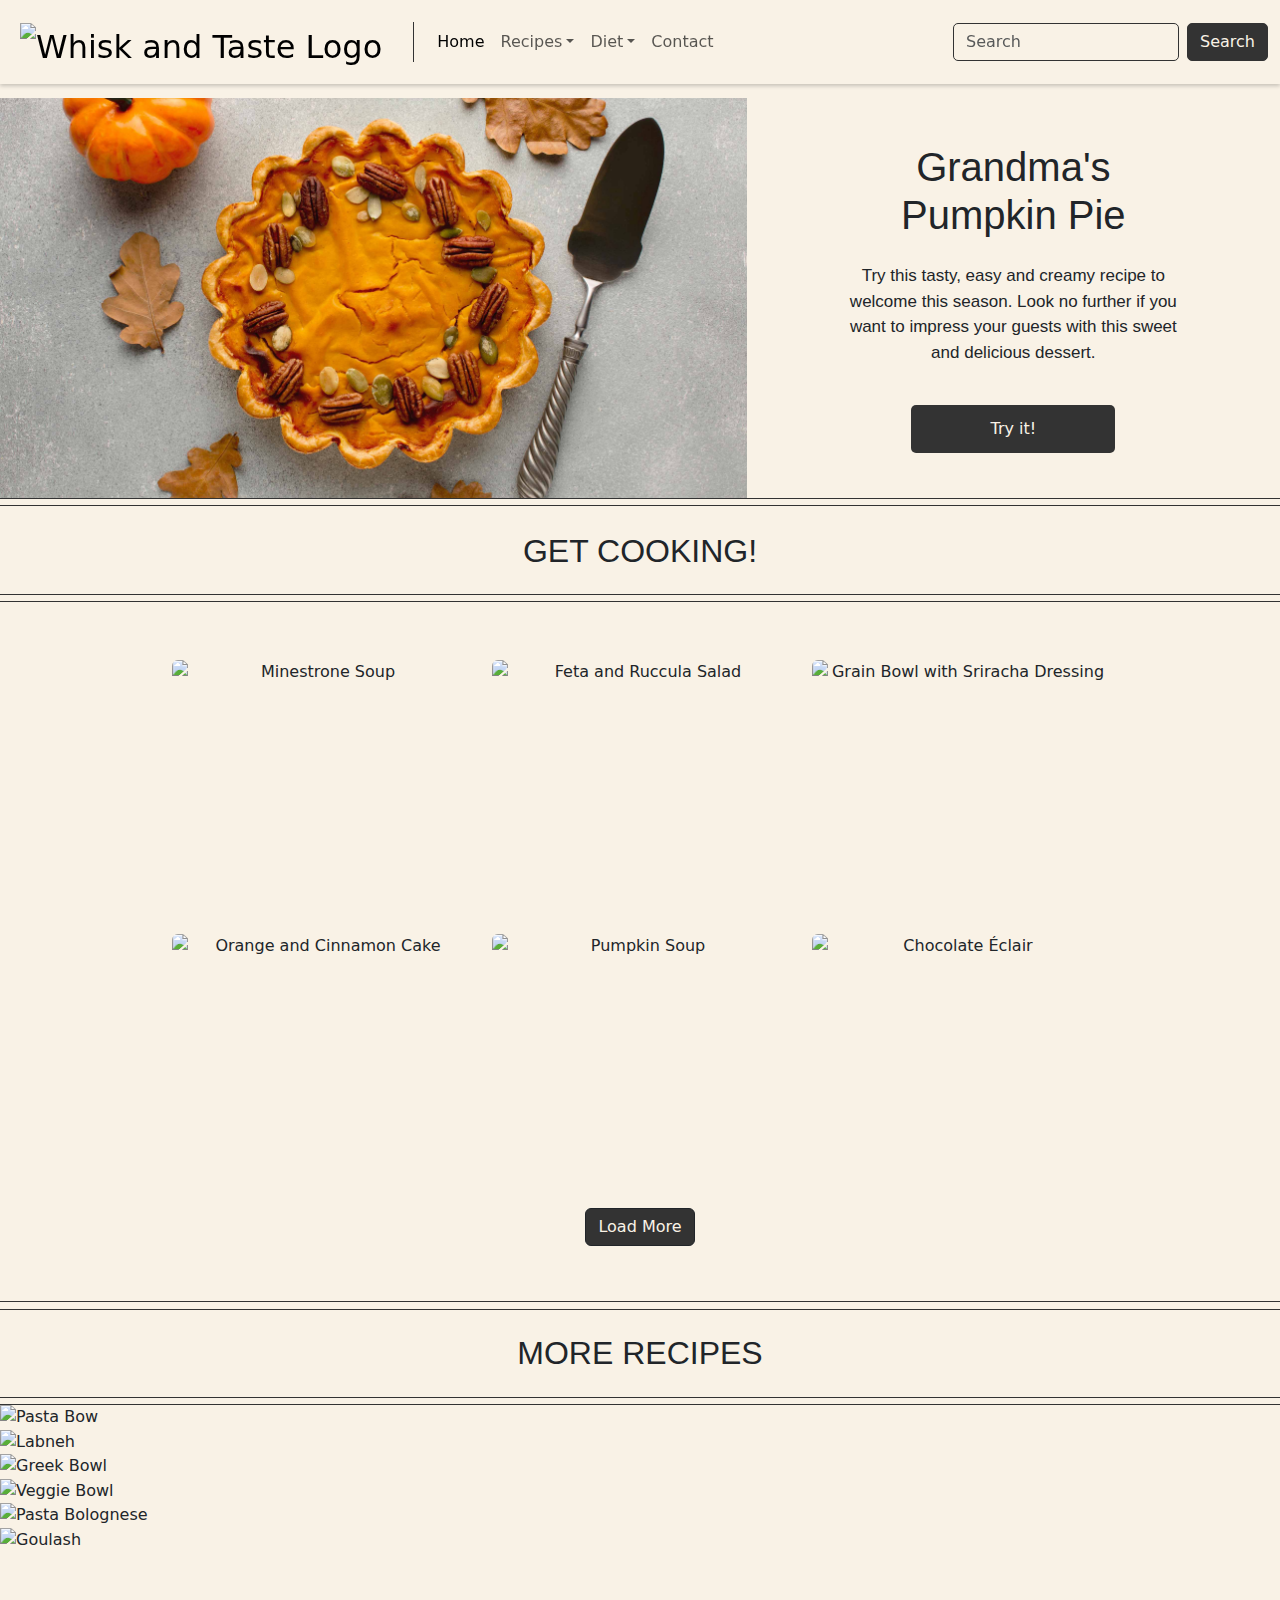
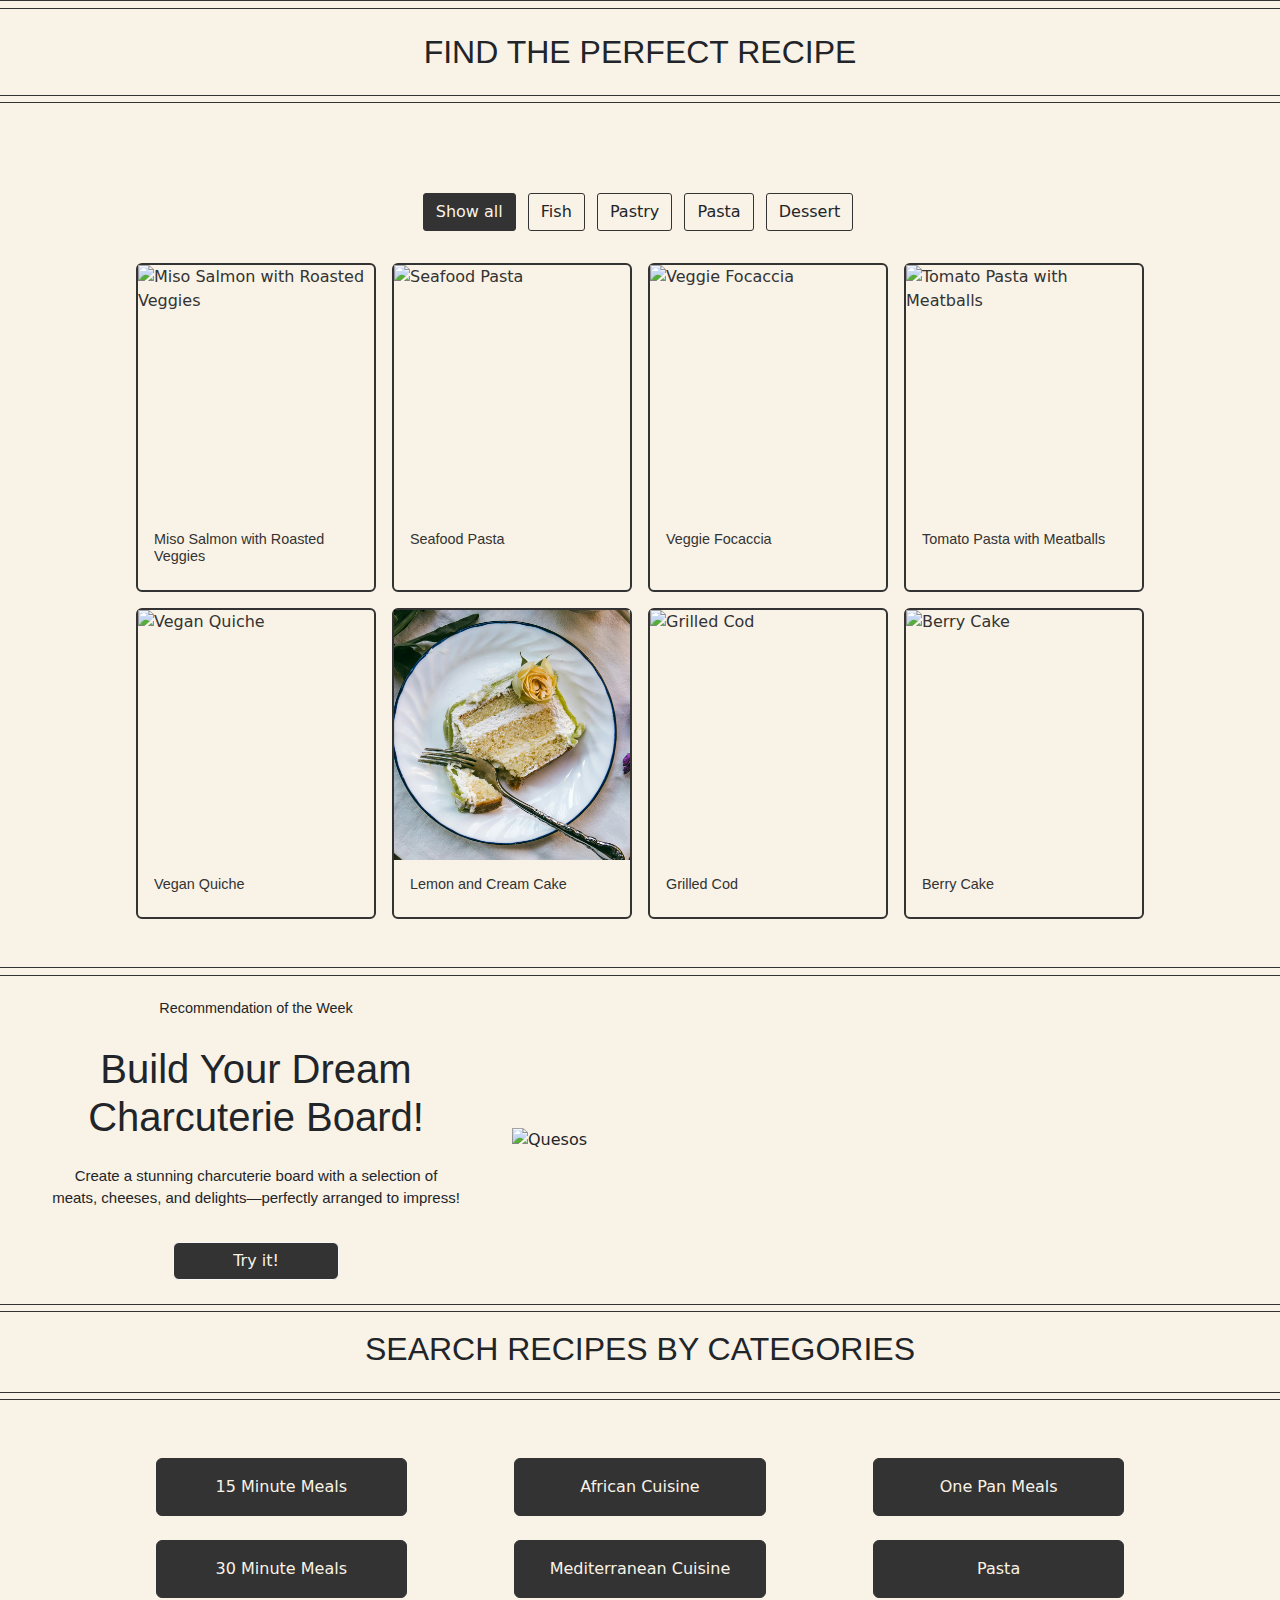
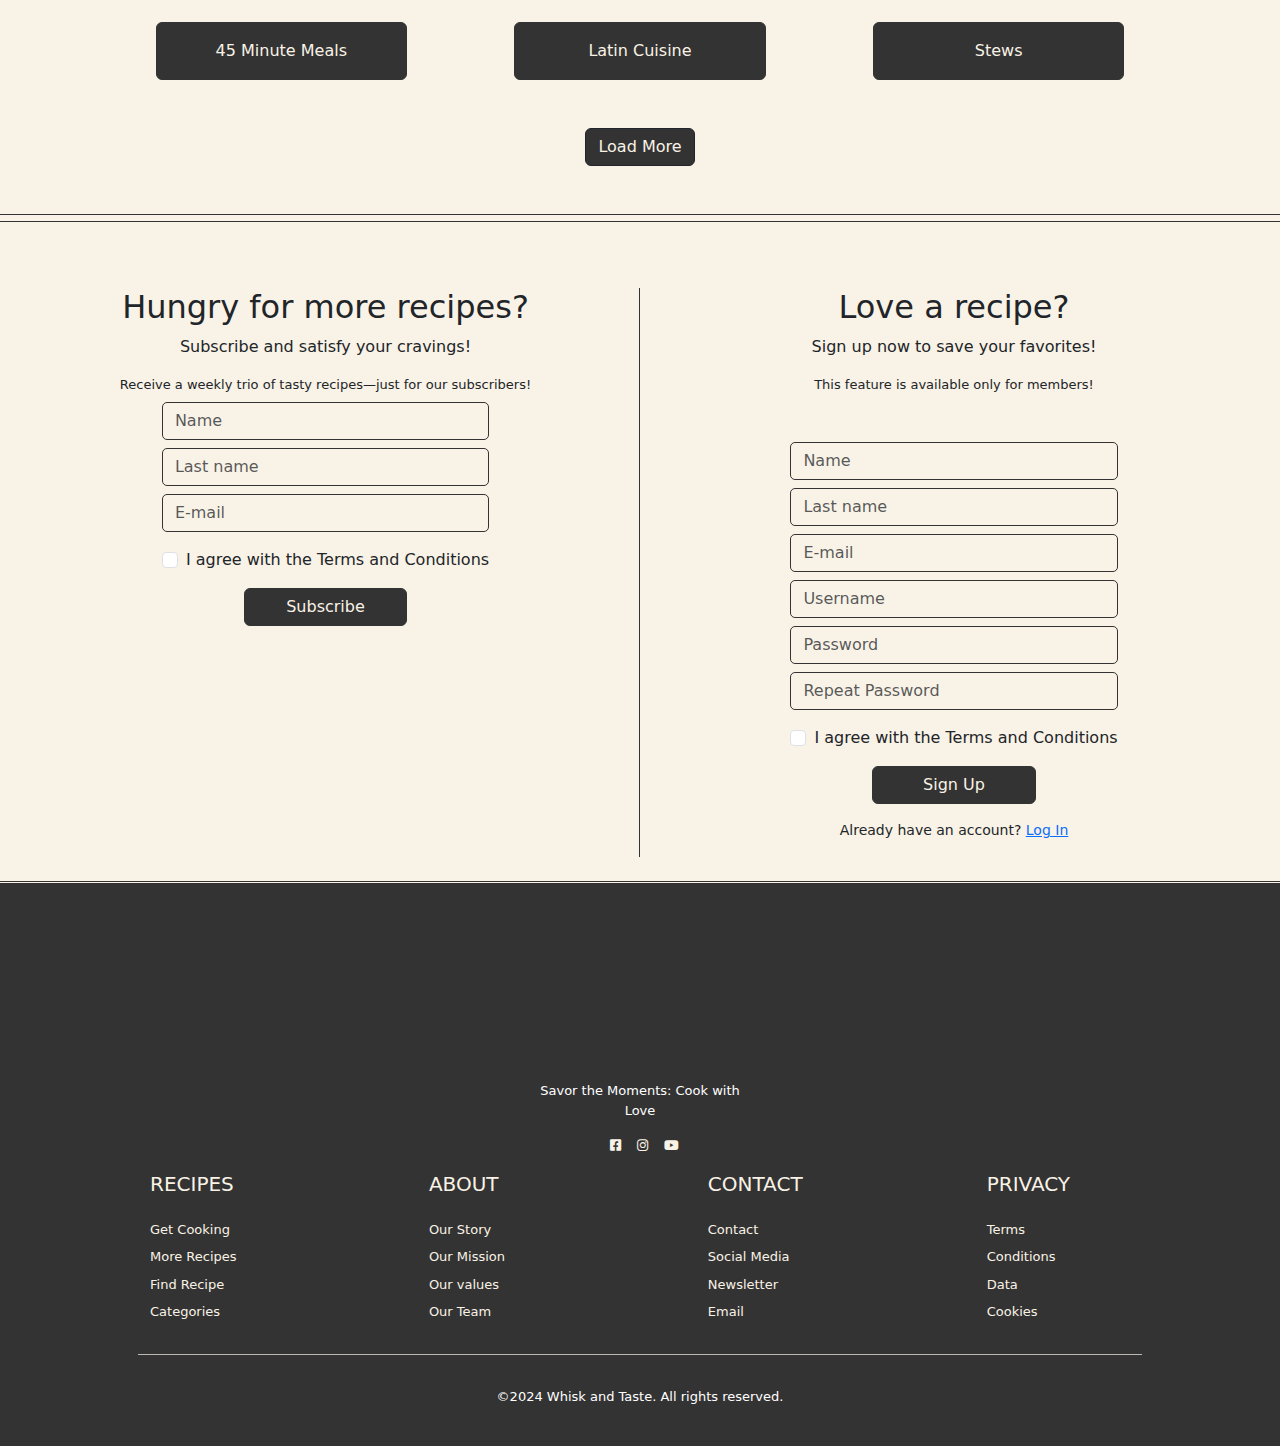
==== commit e7aaada6: "Arreglo Parallax WIP" ====
--- a/index.html
+++ b/index.html
@@ -5,27 +5,31 @@
     <meta name="viewport" content="width=device-width, initial-scale=1.0">
     <title>Whisk and Taste</title>
 
-   <!-- BOOTSTRAP 5 -->
-   <link href="https://cdn.jsdelivr.net/npm/bootstrap@5.3.3/dist/css/bootstrap.min.css" rel="stylesheet" integrity="sha384-QWTKZyjpPEjISv5WaRU9OFeRpok6YctnYmDr5pNlyT2bRjXh0JMhjY6hW+ALEwIH" crossorigin="anonymous">
-
-   <!-- FONT -->
-   <link rel="preconnect" href="https://fonts.googleapis.com">
-   <link rel="preconnect" href="https://fonts.gstatic.com" crossorigin>
-   <link href="https://fonts.googleapis.com/css2?family=Playball&display=swap" rel="stylesheet">
-   <link href="https://fonts.googleapis.com/css2?family=Playfair+Display:ital,wght@0,400..900;1,400..900&display=swap" rel="stylesheet">
-   <link href="https://fonts.googleapis.com/css2?family=Bodoni+Moda:ital,opsz,wght@0,6..96,400..900;1,6..96,400..900&display=swap" rel="stylesheet">
-
-   <!-- ICONS -->
-   <link rel="stylesheet" href="https://cdnjs.cloudflare.com/ajax/libs/font-awesome/6.0.0-beta3/css/all.min.css">
+<!-- BOOTSTRAP -->
+<link href="https://cdn.jsdelivr.net/npm/bootstrap@5.3.3/dist/css/bootstrap.min.css" rel="stylesheet" integrity="sha384-QWTKZyjpPEjISv5WaRU9OFeRpok6YctnYmDr5pNlyT2bRjXh0JMhjY6hW+ALEwIH" crossorigin="anonymous">
+
+<!-- FONT -->
+<link rel="preconnect" href="https://fonts.googleapis.com">
+<link rel="preconnect" href="https://fonts.gstatic.com" crossorigin>
+<link href="https://fonts.googleapis.com/css2?family=Playball&display=swap" rel="stylesheet">
+<link href="https://fonts.googleapis.com/css2?family=Playfair+Display:ital,wght@0,400..900;1,400..900&display=swap" rel="stylesheet">
+<link href="https://fonts.googleapis.com/css2?family=Bodoni+Moda:ital,opsz,wght@0,6..96,400..900;1,6..96,400..900&display=swap" rel="stylesheet">
+
+<!-- ICONS -->
+<link rel="stylesheet" href="https://cdnjs.cloudflare.com/ajax/libs/font-awesome/6.0.0-beta3/css/all.min.css">
    
-   <!-- AOS CSS (Animations) -->
-   <link href="https://cdnjs.cloudflare.com/ajax/libs/aos/2.3.4/aos.css" rel="stylesheet">
+<!-- AOS CSS (Animations) -->
+<link href="https://cdnjs.cloudflare.com/ajax/libs/aos/2.3.4/aos.css" rel="stylesheet">
+
+<!-- J QUERY -->
+<script src="https://cdnjs.cloudflare.com/ajax/libs/jquery/3.7.1/jquery.min.js" integrity="sha512-v2CJ7UaYy4JwqLDIrZUI/4hqeoQieOmAZNXBeQyjo21dadnwR+8ZaIJVT8EE2iyI61OV8e6M8PP2/4hpQINQ/g==" crossorigin="anonymous" referrerpolicy="no-referrer"></script>
+
    
-   <!-- FLICKITY -->
-   <link rel="stylesheet" href="https://unpkg.com/flickity@2/dist/flickity.min.css">
+<!-- FLICKITY -->
+<link rel="stylesheet" href="https://unpkg.com/flickity@2/dist/flickity.min.css">
    
-      <!-- CUSTOM CSS -->
-      <link rel="stylesheet" href="css/styles.css">
+<!-- CUSTOM CSS -->
+<link rel="stylesheet" href="css/styles.css">
    
 </head>
 
@@ -33,18 +37,18 @@
 <body>
 
 <!-- NAVBAR -->
-<nav class="navbar navbar-expand-lg">
+<nav class="navbar navbar-expand-lg fixed-top" style="background-color: var(--white); z-index: 1050;">
   <div class="container-fluid">
-    <a class="navbar-brand" href="#">
+    <a class="navbar-brand" href="index.html">
       <div class="pt-2 ps-2">
         <img src="media-2/WhiskandTaste_logo.png" alt="Whisk and Taste Logo" style="height: 2em;">
       </div>
     </a>
-       
+
     <div class="navbar-divider"></div>
     <button class="navbar-toggler" type="button" data-bs-toggle="collapse" data-bs-target="#navbarScroll"
       aria-controls="navbarScroll" aria-expanded="false" aria-label="Toggle navigation">
-        <span class="navbar-toggler-icon"></span>
+      <span class="navbar-toggler-icon"></span>
     </button>
     <div class="collapse navbar-collapse" id="navbarScroll">
       <ul class="navbar-nav me-auto my-2 my-lg-0 navbar-nav-scroll" style="--bs-scroll-height: 100px;">
@@ -93,12 +97,11 @@
     </div>
   </div>
 </nav>
-
-<div class="border-upper-line"></div>
+<div class="border-bottom-line"></div>
 
 <!-- IMAGEN -->
 
-<div class="cont-pr container-fluid p-0 min-vh-75 d-flex align-items-center position-relative">
+<div class="cont-pr container-fluid p-0 min-vh-75 d-flex align-items-center position-relative"style="  margin-top: 6em;">
   <div class="row justify-content-between align-items-center w-100 mx-0" data-aos="fade-up">
     <!-- Imagen -->
     <div class="col-12 col-lg-7 p-0">
@@ -373,7 +376,7 @@
 
 
 <!-- CARRUSEL -->
-<div class="main-carousel pt-1 mb-5" style="margin-top: 2px;">
+<div class="main-carousel pt-1 mb-5" style="margin-top: 2px;" data-flickity='{ "contain": true, "wrapAround": true, "autoPlay": 3000, "pauseAutoPlayOnHover": false, "pageDots": false, "cellAlign": "center"}'>
   <div class="carousel-cell">
     <img src="media-2/pasta-bow.jpg" alt="Pasta Bow" style="width: 100%; height: 250px; object-fit: cover">
   </div>
@@ -797,9 +800,6 @@
 <!-- BOOSTRAP JS -->
 <script src="https://cdn.jsdelivr.net/npm/bootstrap@5.3.3/dist/js/bootstrap.bundle.min.js" integrity="sha384-YvpcrYf0tY3lHB60NNkmXc5s9fDVZLESaAA55NDzOxhy9GkcIdslK1eN7N6jIeHz" crossorigin="anonymous"></script>
 
-<!-- JQUERY -->
-<script src="https://code.jquery.com/jquery-3.6.0.min.js"></script>
-
 <!-- FLICKITY -->
 <script src="https://unpkg.com/flickity@2/dist/flickity.pkgd.min.js"></script>
 
--- a/css/styles.css
+++ b/css/styles.css
@@ -1,9 +1,11 @@
-/* * {
-  background-color: rgb(249, 242, 230);
-} */
+:root {
+  --black: #333;
+  --white: rgb(249, 242, 230);
+  --font: 'Poppins', sans-serif;
+}
 
 body {
-  background-color: rgb(249, 242, 230);
+  background-color: var(--white);
   margin: 0;
   padding: 0;
 }
@@ -11,37 +13,40 @@
 /* FONTS */
 
 .f200 {
-  font-family: "Poppins", sans-serif;
+  font-family: var(--font);
   font-weight: 200;
   font-style: normal;
   font-size: 15px;
 }
 
 .f300 {
-  font-family: "Poppins", sans-serif;
+  font-family: var(--font);
   font-weight: 300;
   font-style: normal;
 }
 
 .f400 {
-  font-family: "Poppins", sans-serif;
+  font-family: var(--font);
   font-weight: 400;
   font-style: normal;
 }
 
 .f500 , h3 {
-  font-family: "Poppins", sans-serif;
+  font-family: var(--font);
   font-weight: 500;
   font-style: normal;
 }
 
 h6 {
-  font-family: "Poppins", sans-serif;
+  font-family: var(--font);
   font-size: 0.9rem;
 }
 
 
 /* NAVBAR */
+.navbar {
+  box-shadow: 0 2px 4px 0 rgba(0,0,0,.2);
+}
 
 .navbar-brand {
   font-size: 2em;
@@ -57,8 +62,8 @@
 
 .navbar-custom {
   position: relative;
-  border-top: 1px solid #ccc; 
-  background-color: inherit;
+  border-top: 1px solid var(--white); 
+  background-color: var(--white);
 }
 
 .navbar-custom::before,
@@ -68,7 +73,7 @@
   left: 0;
   right: 0;
   height: 1px; 
-  background-color: #333; 
+  background-color: var(--black); 
 }
 
 .navbar-custom::before {
@@ -101,30 +106,30 @@
 
 .btn-light {
   background-color: #333;
-  color:rgb(249, 242, 230) ;
+  color:var(--white);;
 }
 
 .btn:hover {
-  background-color: rgb(249, 242, 230);
-  color: #333;
+  background-color: var(--white);
+  color: var(--black); 
 }
 
 .btn-outline-custom {
-  background-color: #333;
-  color: rgb(249, 242, 230);
-  border: 1px solid #333;
+  background-color: var(--black); 
+  color: var(--white);
+  border: 1px solid var(--black); 
   border-radius: 5px;
 }
 
 .btn-outline-custom:hover {
-  background-color: #333;
-  color: rgb(249, 242, 230);
+  background-color: var(--black); 
+  color: var(--white);
 }
 
 
 .btn-custom {
-  background-color: #333; 
-  color: rgb(249, 242, 230);
+  background-color: var(--black); 
+  color: var(--white);
   border: 2px solid transparent;
   border-radius: 5px;
   padding: 10px 20px;
@@ -132,9 +137,9 @@
 }
 
 .btn-custom:hover {
-  background-color: rgb(249, 242, 230); 
-  color: #333; 
-  border-color: #333; 
+  background-color: var(--white);
+  color: var(--black); 
+  border-color: var(--black); 
 }
 
 .border-upper-line {
@@ -150,7 +155,7 @@
   left: 0; 
   right: 0; 
   height: 1px; 
-  background-color: #333;
+  background-color: var(--black); 
 }
 
 .border-upper-line::before {
@@ -192,7 +197,7 @@
   left: 0; 
   right: 0; 
   height: 1px; 
-  background-color: #333;
+  background-color: var(--black); 
 }
 
 .border-bottom-line::before {
@@ -225,7 +230,6 @@
     text-align: center;
     position: relative;
     font-size: 17px;
-    /* background: rgba(0,0,0,0.6); */
     -webkit-transform: translatey(-100px);
     -ms-transform: translatey(-100px);
     transform: translatey(-100px);
@@ -299,7 +303,7 @@
   }
 
 .modal-body , .modal-header , .modal-footer {
-  background-color: rgb(249, 242, 230);
+  background-color: var(--white);
 }
 
 .modal-header {
@@ -390,8 +394,8 @@
 
 #filter-buttons button {
   border-radius: 3px;
-  background: rgb(249, 242, 230);
-  border-color: #333;
+  background: var(--white); 
+  border-color: var(--black); 
   /* border-color: transparent; */
 }
 
@@ -400,20 +404,20 @@
 }
 
 #filter-buttons button.active {
-  color: rgb(249, 242, 230);
-  background: #333;
+  color: var(--white);
+  background: var(--black); 
 }
 
 #filterable-cards .card {
-  background-color: rgb(249, 242, 230);
-  color: #333;
+  background-color: var(--white);
+  color: var(--black); 
   width: 15rem;
   border: 2px solid transparent;
-  border-color: #333;
+  border-color: var(--black); 
 }
 
 #filterable-cards .card .card-title {
-  color: #333;
+  color: var(--black); 
 }
 
 #filterable-cards .card.hide {
@@ -421,24 +425,24 @@
 }
 
 .custom-btn {
-  background-color: #333;
-  color: rgb(249, 242, 230);
-  border: 1px solid #333;
+  background-color: var(--black); 
+  color: var(--white);
+  border: 1px solid var(--black); 
 }
 
 .custom-btn:hover {
-  background-color: rgb(249, 242, 230);
-  color: #333;
-  border: 1px solid #333;
+  background-color: var(--white);
+  color: var(--black); 
+  border: 1px solid var(--black); 
 }
 
 
 /* FORM */
 
 .custom-signup-btn {
-  background-color: #333;
-  color: rgb(249, 242, 230);
-  border: 1px solid #333; 
+  background-color: var(--black); 
+  color: var(--white);
+  border: 1px solid var(--black); 
   width: 50%; 
   text-align: center;
   margin: 0 auto;
@@ -446,43 +450,43 @@
 }
 
 .custom-signup-btn:hover {
-  background-color: rgb(249, 242, 230);
-  color: #333;
-  border: 1px solid #333; 
+  background-color: var(--white);
+  color: var(--black); 
+  border: 1px solid var(--black);  
 }
 
 .custom-border {
   border-right-width: 3px; 
   border-right-style: solid;
-  border-right-color: #333;
+  border-right-color: var(--black); 
 }
 
 .left-border {
   border-left-width: 1px; 
   border-left-style: solid;
-  border-left-color: #333;
+  border-left-color: var(--black); 
 }
 
 .form-control {
-  background-color: rgb(249, 242, 230); 
-  border: 1px solid #333;
+  background-color: var(--white);
+  border: 1px solid var(--black); 
   border-radius: 5px;
-  color: rgb(249, 242, 230);
+  color: var(--white);
 }
 
 .custom-end {
-  color: #333;
+  color: var(--black); 
   border-radius: 2px;
 }
 
 .custom-border-form {
   border-right-width: 1px; 
   border-right-style: solid;
-  border-right-color: #333;
+  border-right-color: var(--black); 
 }
 
 .custom-border-recipe {
-  border-right-width: 1px !important;   border-right-style: solid !important;  border-right-color: #333 !important;
+  border-right-width: 1px !important;   border-right-style: solid !important;  border-right-color: var(--black) !important;
 }
 
 /* Footer */
@@ -492,7 +496,7 @@
 }
 
 .hover-underline li:hover > a {
-  border-bottom: 1px solid rgb(249, 242, 230);
+  border-bottom: 1px solid var(--white);
   padding-bottom: 2px; 
 }
 
@@ -502,7 +506,7 @@
 }
 
 .textfooter , .text-uppercase {
-  color: rgb(249, 242, 230);
+  color: var(--white);
 }
 
 .text-center {
@@ -608,6 +612,55 @@
 }
 
 
+
+/* PARALLAX */
+
+.parallax-container {
+  margin-top: 6em;
+  position: relative;
+  width: 100%;
+  height: 70vh;
+  overflow: hidden;
+  display: flex;
+  align-items: center;
+  justify-content: center;
+  color: white;
+}
+
+.parallax-image {
+  position: absolute;
+  top: 0;
+  left: 0;
+  width: 100%;
+  height: 100%;
+  object-fit: cover;
+  object-position: center;
+  transform: translateZ(0);
+  will-change: transform;
+  transition: transform 0.3s ease-out;
+}
+
+.parallax-content {
+  position: relative;
+  z-index: 1;
+  padding: 2rem;
+  text-align: center;
+  background-color: rgba(0, 0, 0, 0.5);
+  max-width: 80%;
+}
+
+.parallax-container::before {
+  content: "";
+  position: absolute;
+  top: 0;
+  left: 0;
+  right: 0;
+  bottom: 0;
+  background-color: rgba(0, 0, 0, 0.3);
+  z-index: 0;
+}
+
+
 /* RESPONSIVE */
 
 @media (max-width: 768px) {
@@ -644,7 +697,7 @@
 .custom-border-form {
   border-right-width: 1px; 
   border-right-style: none;
-  border-right-color: #333;
+  border-right-color: var(--black); 
   }
 
 .center {
@@ -665,16 +718,27 @@
   font-weight: 400;
 }
 
-}
-
-
-
-
-
-
-
-
-
-  
-  
-
+.left-border {
+  border-left-width: none;
+  border-left-style: none;
+  border-left-color: none;
+}
+
+  .col-md-6.d-flex.align-items-start.justify-content-center.row.left-border {
+      margin-top: 3em;
+  }
+
+
+}
+
+
+
+
+
+
+
+
+
+  
+  
+
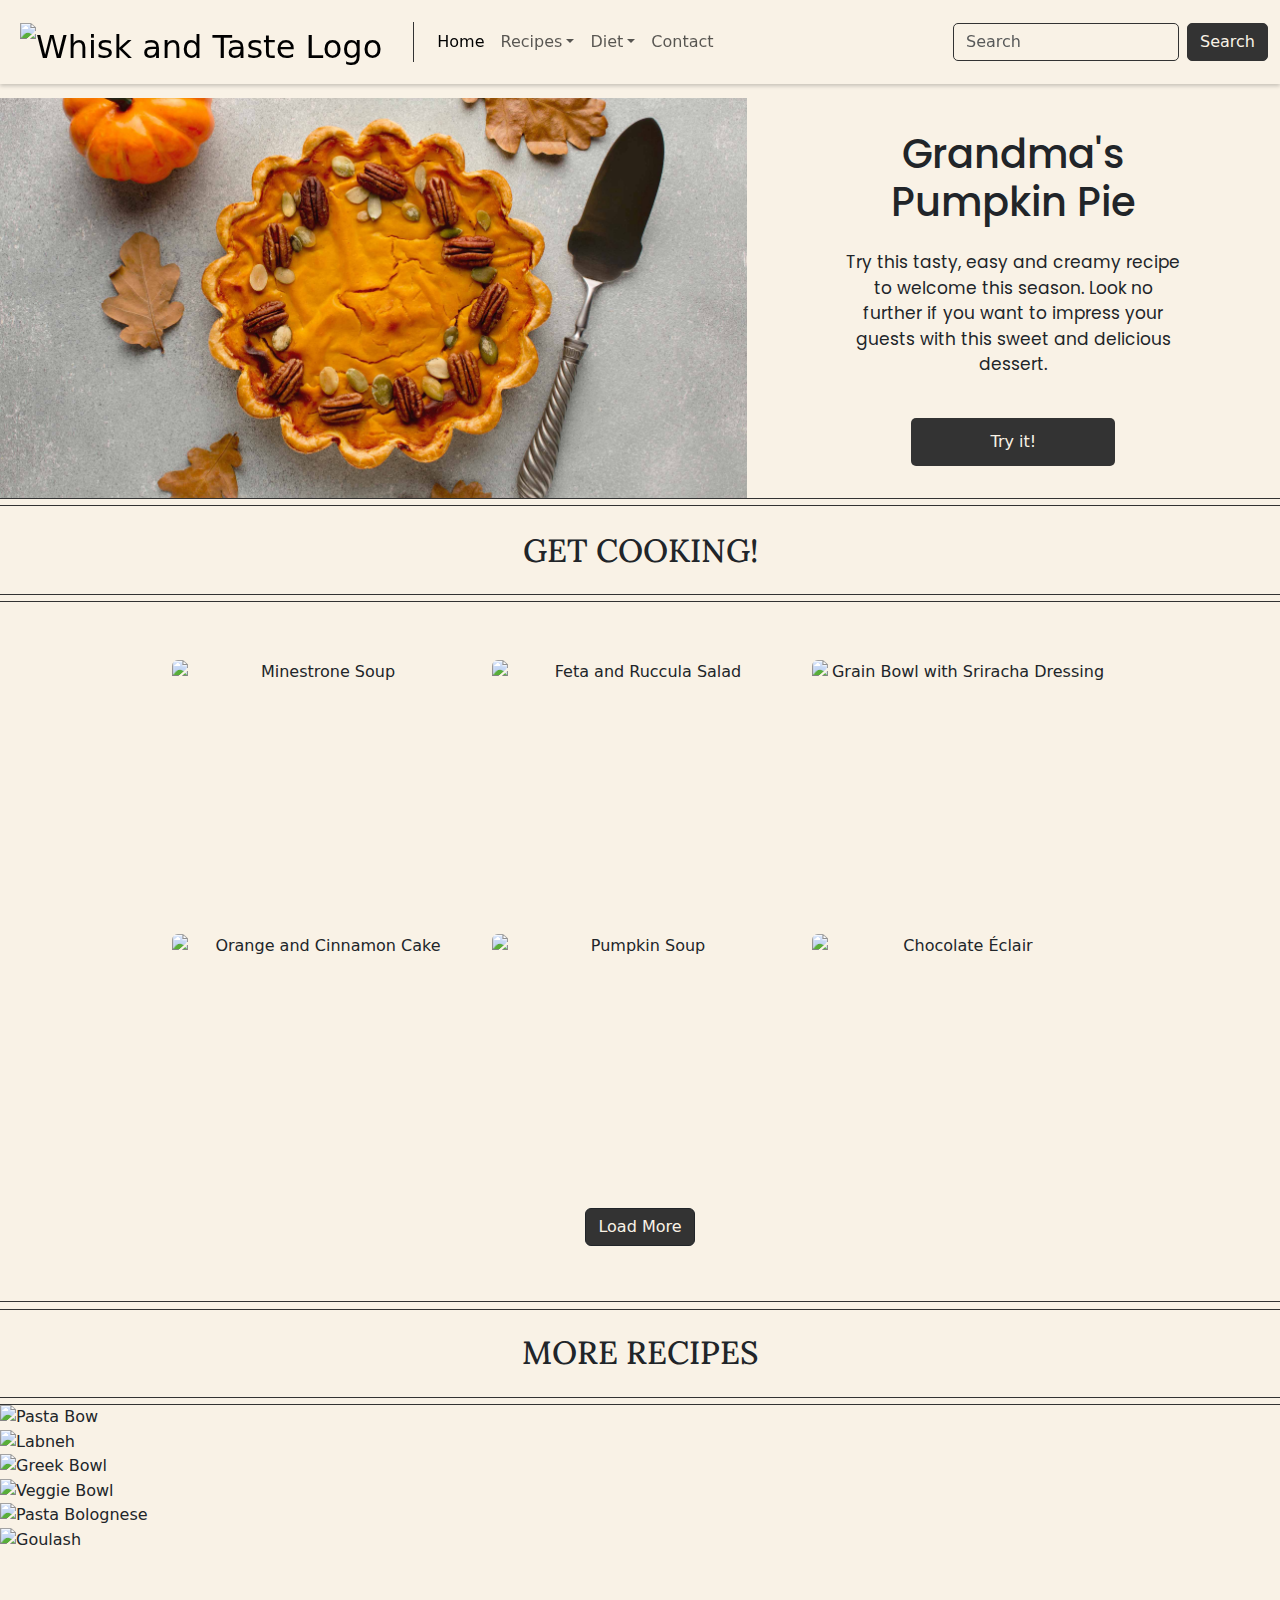
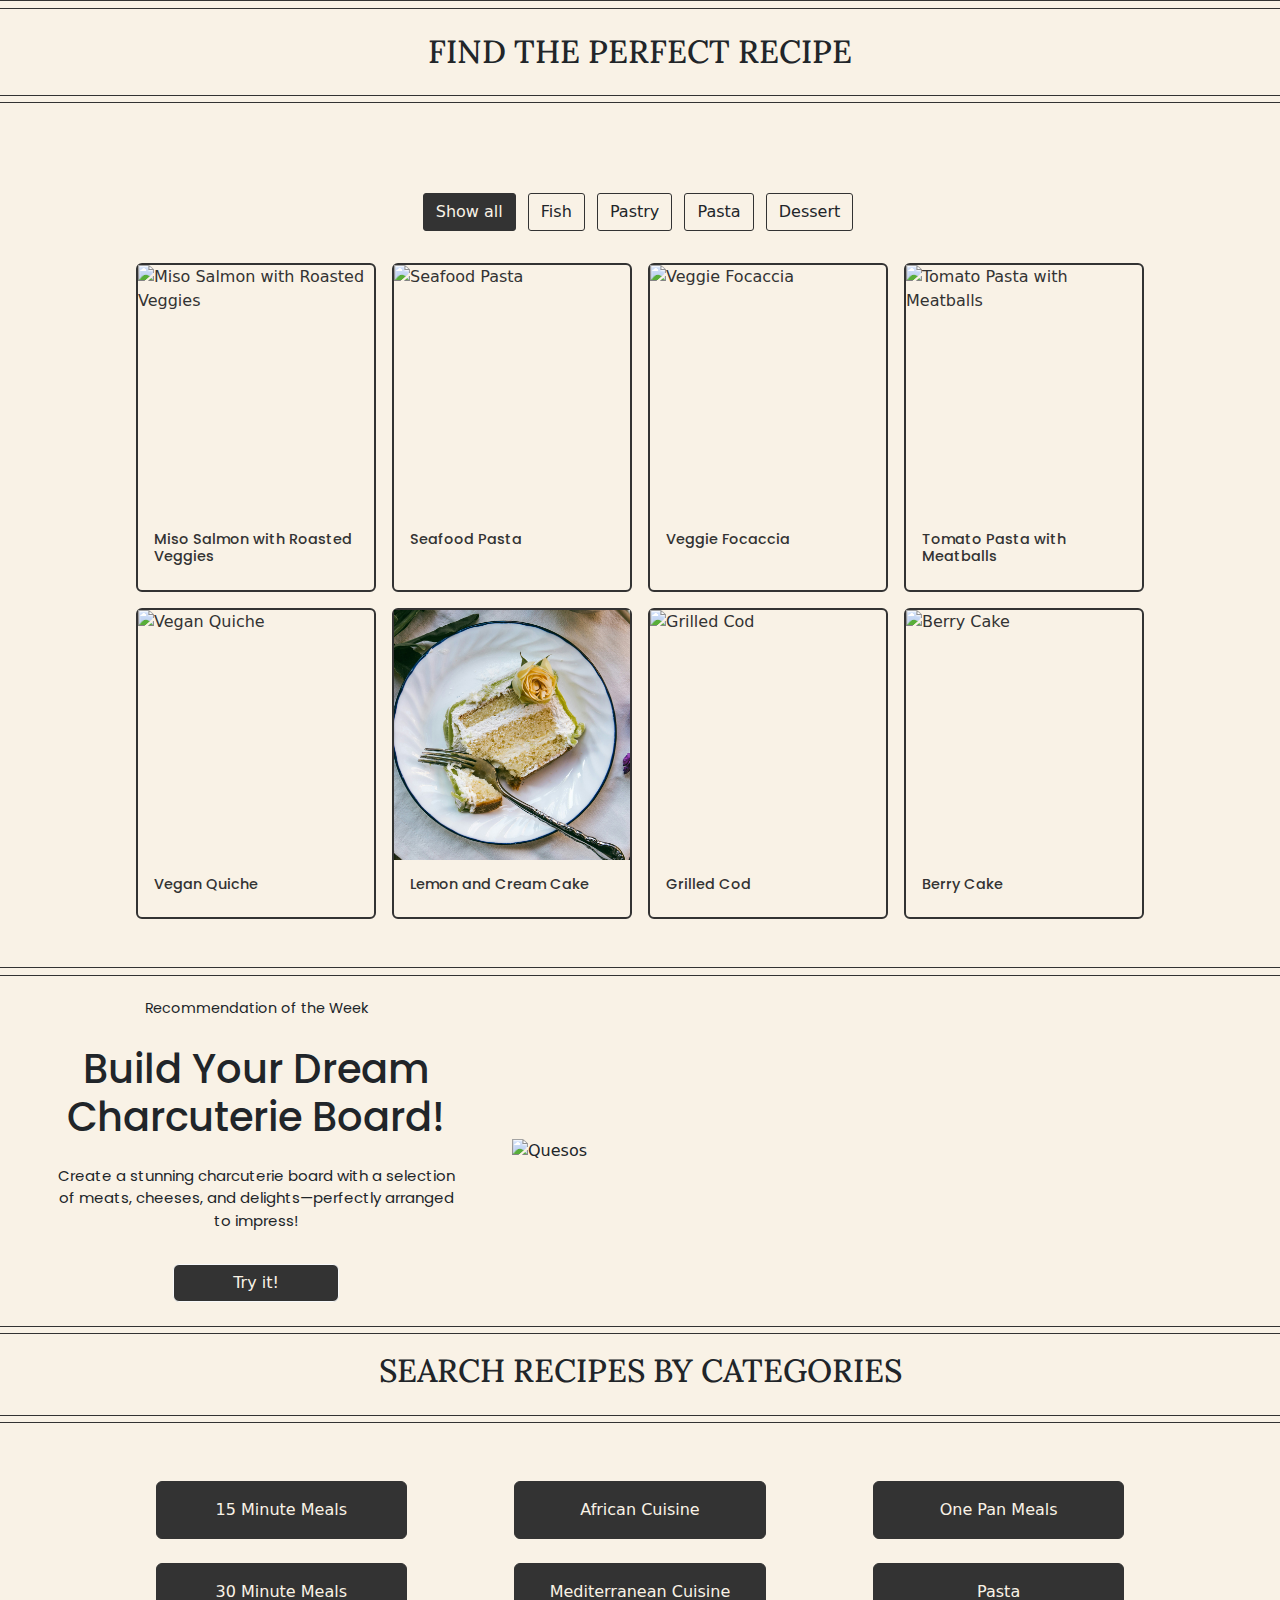
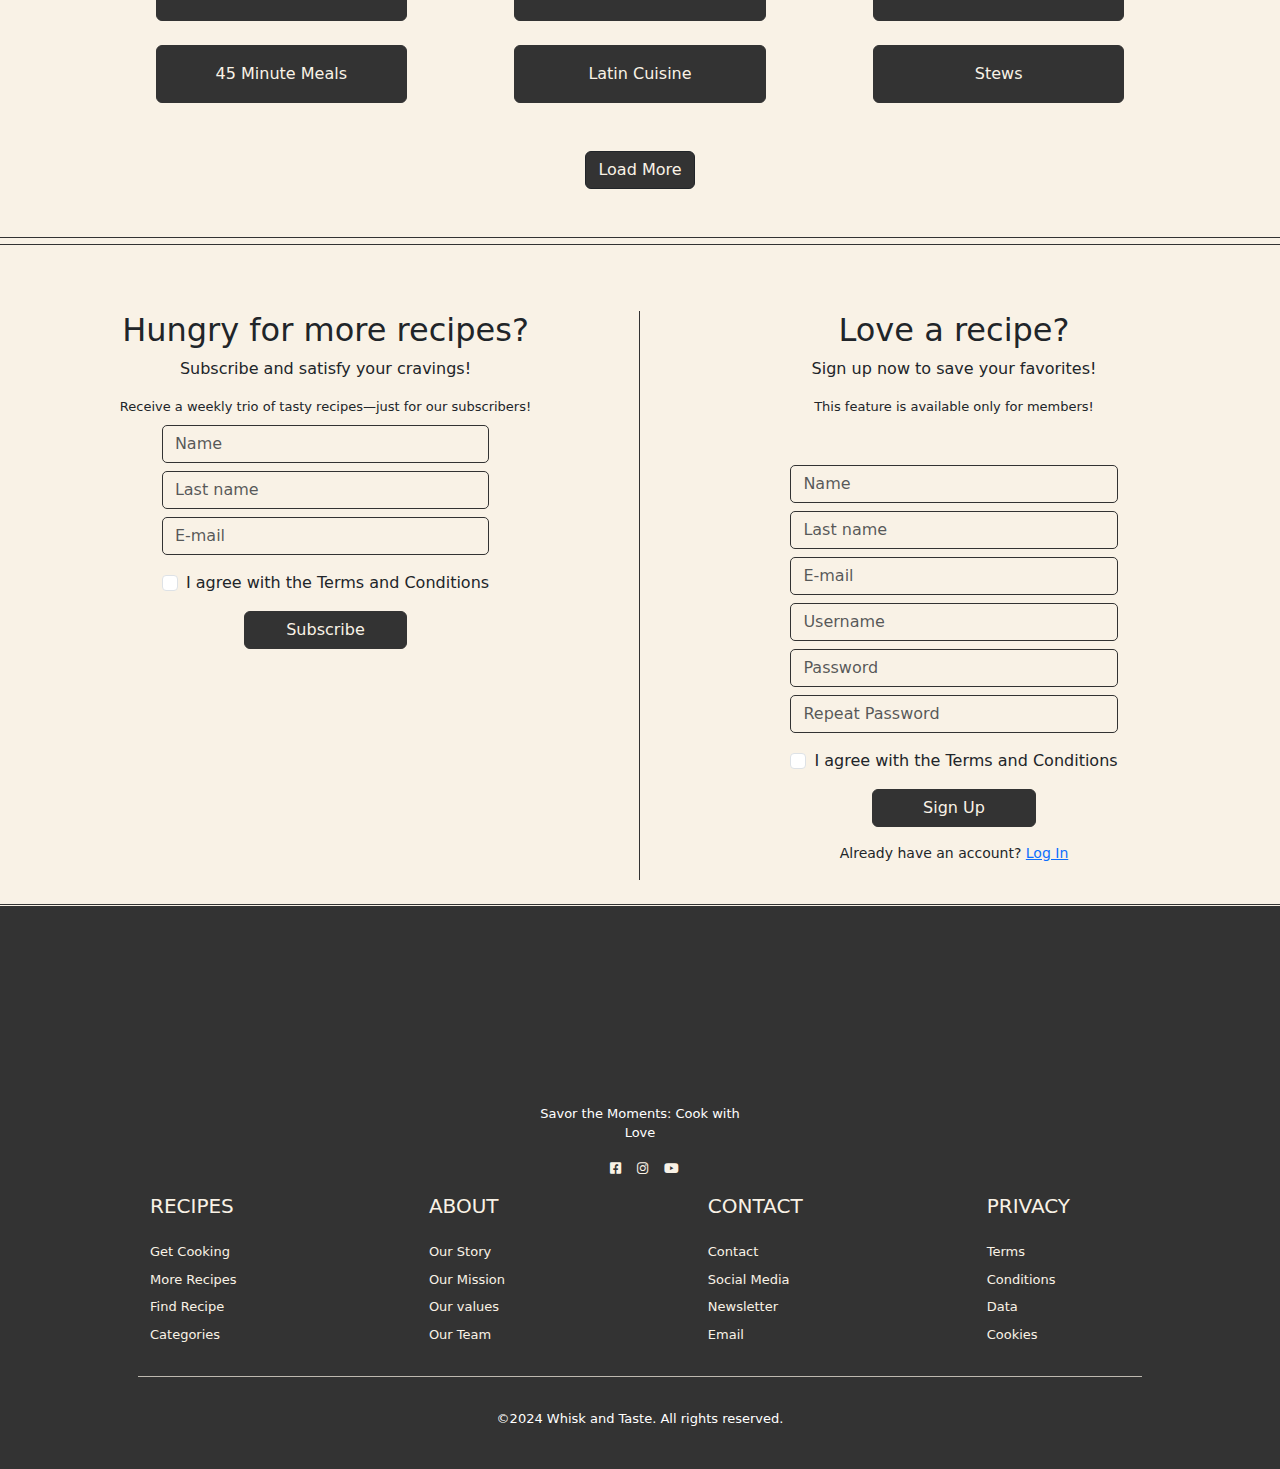
==== commit d27d95ae: "Tipografia 2" ====
--- a/index.html
+++ b/index.html
@@ -11,9 +11,8 @@
 <!-- FONT -->
 <link rel="preconnect" href="https://fonts.googleapis.com">
 <link rel="preconnect" href="https://fonts.gstatic.com" crossorigin>
-<link href="https://fonts.googleapis.com/css2?family=Playball&display=swap" rel="stylesheet">
-<link href="https://fonts.googleapis.com/css2?family=Playfair+Display:ital,wght@0,400..900;1,400..900&display=swap" rel="stylesheet">
-<link href="https://fonts.googleapis.com/css2?family=Bodoni+Moda:ital,opsz,wght@0,6..96,400..900;1,6..96,400..900&display=swap" rel="stylesheet">
+<link href="https://fonts.googleapis.com/css2?family=Bodoni+Moda:ital,opsz,wght@0,6..96,400..900;1,6..96,400..900&family=Lora:ital,wght@0,400..700;1,400..700&display=swap" rel="stylesheet">
+<link href="https://fonts.googleapis.com/css2?family=Poppins:ital,wght@0,100;0,200;0,300;0,400;0,500;0,600;0,700;0,800;0,900;1,100;1,200;1,300;1,400;1,500;1,600;1,700;1,800;1,900&display=swap" rel="stylesheet">
 
 <!-- ICONS -->
 <link rel="stylesheet" href="https://cdnjs.cloudflare.com/ajax/libs/font-awesome/6.0.0-beta3/css/all.min.css">
@@ -101,7 +100,7 @@
 
 <!-- IMAGEN -->
 
-<div class="cont-pr container-fluid p-0 min-vh-75 d-flex align-items-center position-relative"style="  margin-top: 6em;">
+<div class="cont-pr container-fluid p-0 min-vh-75 d-flex align-items-center position-relative" style="  margin-top: 6em;">
   <div class="row justify-content-between align-items-center w-100 mx-0" data-aos="fade-up">
     <!-- Imagen -->
     <div class="col-12 col-lg-7 p-0">
@@ -130,7 +129,7 @@
 
 <section id="get-cooking">
 <div class="w-100 py-3 text-center">
-  <h2 class="f500 mb-4 mt-3">GET COOKING!</h2>
+  <h2 class="ftitle mb-4 mt-3">GET COOKING!</h2>
 <div class="border-bottom-line"></div> 
 </div>
 </section>
@@ -216,7 +215,7 @@
       </div>
   
     </div>
-  </div>
+
 
 <!-- Load More Button -->
 <div class="row justify-content-center mt-4">
@@ -224,7 +223,7 @@
     <button type="button" class="btn btn-light border border-dark mb-5">Load More</button>
   </div>
 </div>
-  </div>
+
 
 <!-- MODALES -->
 
@@ -363,7 +362,7 @@
 <section id="more-recipes">
 <div class="border-upper-line"></div>
 <div class="w-100 pt-3 text-center">
-  <h2 class="f500 mb-4 mt-2">MORE RECIPES</h2>
+  <h2 class="ftitle mb-4 mt-2">MORE RECIPES</h2>
 <div class="border-bottom-line"></div> 
 </div>
 </section>
@@ -402,7 +401,7 @@
 <section id="find-recipe">
 <div class="border-upper-line"></div>
 <div class="w-100 py-3 text-center">
-  <h2 class="f500 mb-4 mt-2">FIND THE PERFECT RECIPE</h2>
+  <h2 class="ftitle mb-4 mt-2">FIND THE PERFECT RECIPE</h2>
 <div class="border-bottom-line"></div> 
 </div>
 </section>
@@ -528,7 +527,7 @@
 
 <section id="categories">
 <div class="w-100 py-3 text-center">
-  <h2 class="f500 mb-4 mt-2">SEARCH RECIPES BY CATEGORIES</h2>
+  <h2 class="ftitle mb-4 mt-2">SEARCH RECIPES BY CATEGORIES</h2>
   <div class="border-bottom-line"></div> 
 </div>
 </section>
@@ -679,8 +678,7 @@
       <div class="col-12 col-md-3 mb-4 mb-md-0"> 
 
         <div class="shadow-1-strong d-flex align-items-center justify-content-center mx-auto" style="width: 150px; height: 150px;">
-          <img src="media-2/WhiskandTaste_Logo_claro.png" height="100" alt="Logo footer Claro"
-               loading="lazy" />
+          <img src="media-2/WhiskandTaste_Logo_claro.png" height="100" alt="Logo footer Claro" loading="lazy">
         </div>
 
         <p class="text-center">Savor the Moments: Cook with Love</p>
@@ -791,6 +789,7 @@
   <div class="text-center p-3 pb-4" style="background-color: #333">
     &copy;2024 Whisk and Taste. All rights reserved.
   </div>
+</div>
 </footer>
 
 
--- a/css/styles.css
+++ b/css/styles.css
@@ -1,7 +1,8 @@
 :root {
   --black: #333;
   --white: rgb(249, 242, 230);
-  --font: 'Poppins', sans-serif;
+  --font1: "Poppins", sans-serif;
+  --font2: "Lora", serif;
 }
 
 body {
@@ -13,32 +14,38 @@
 /* FONTS */
 
 .f200 {
-  font-family: var(--font);
+  font-family: var(--font1);
   font-weight: 200;
   font-style: normal;
   font-size: 15px;
 }
 
 .f300 {
-  font-family: var(--font);
+  font-family: var(--font1);
   font-weight: 300;
   font-style: normal;
 }
 
 .f400 {
-  font-family: var(--font);
+  font-family: var(--font1);
   font-weight: 400;
   font-style: normal;
 }
 
 .f500 , h3 {
-  font-family: var(--font);
+  font-family: var(--font1);
   font-weight: 500;
   font-style: normal;
 }
 
+.ftitle {
+  font-family: var(--font2);
+  font-weight: 500;
+  font-style: normal;
+}
+
 h6 {
-  font-family: var(--font);
+  font-family: var(--font1);
   font-size: 0.9rem;
 }
 
@@ -102,6 +109,10 @@
 .dropdown-item.dropdown-submenu > a:hover {
   color: black;
   text-decoration: none;
+}
+
+.dropdown-menu {
+  background-color: var(--white);
 }
 
 .btn-light {
@@ -583,7 +594,7 @@
 }
 
 .btn-gallery {
-  background-color: none;
+  background-color: transparent;
   color: white;
   border: 1px solid white;
   margin-top: 5px;
@@ -595,13 +606,13 @@
 }
 
 .btn-gallery:hover {
-  background-color: none;
+  background-color: transparent;
   color: white;
   border: 1px solid white;
 }
 
 .gallery-2:hover .btn-gallery {
-  background-color: none;
+  background-color: transparent;
   color: white;
   border: 1px solid white;
 }
@@ -719,9 +730,9 @@
 }
 
 .left-border {
-  border-left-width: none;
+  border-left-width: 0;
   border-left-style: none;
-  border-left-color: none;
+  border-left-color: transparent;
 }
 
   .col-md-6.d-flex.align-items-start.justify-content-center.row.left-border {
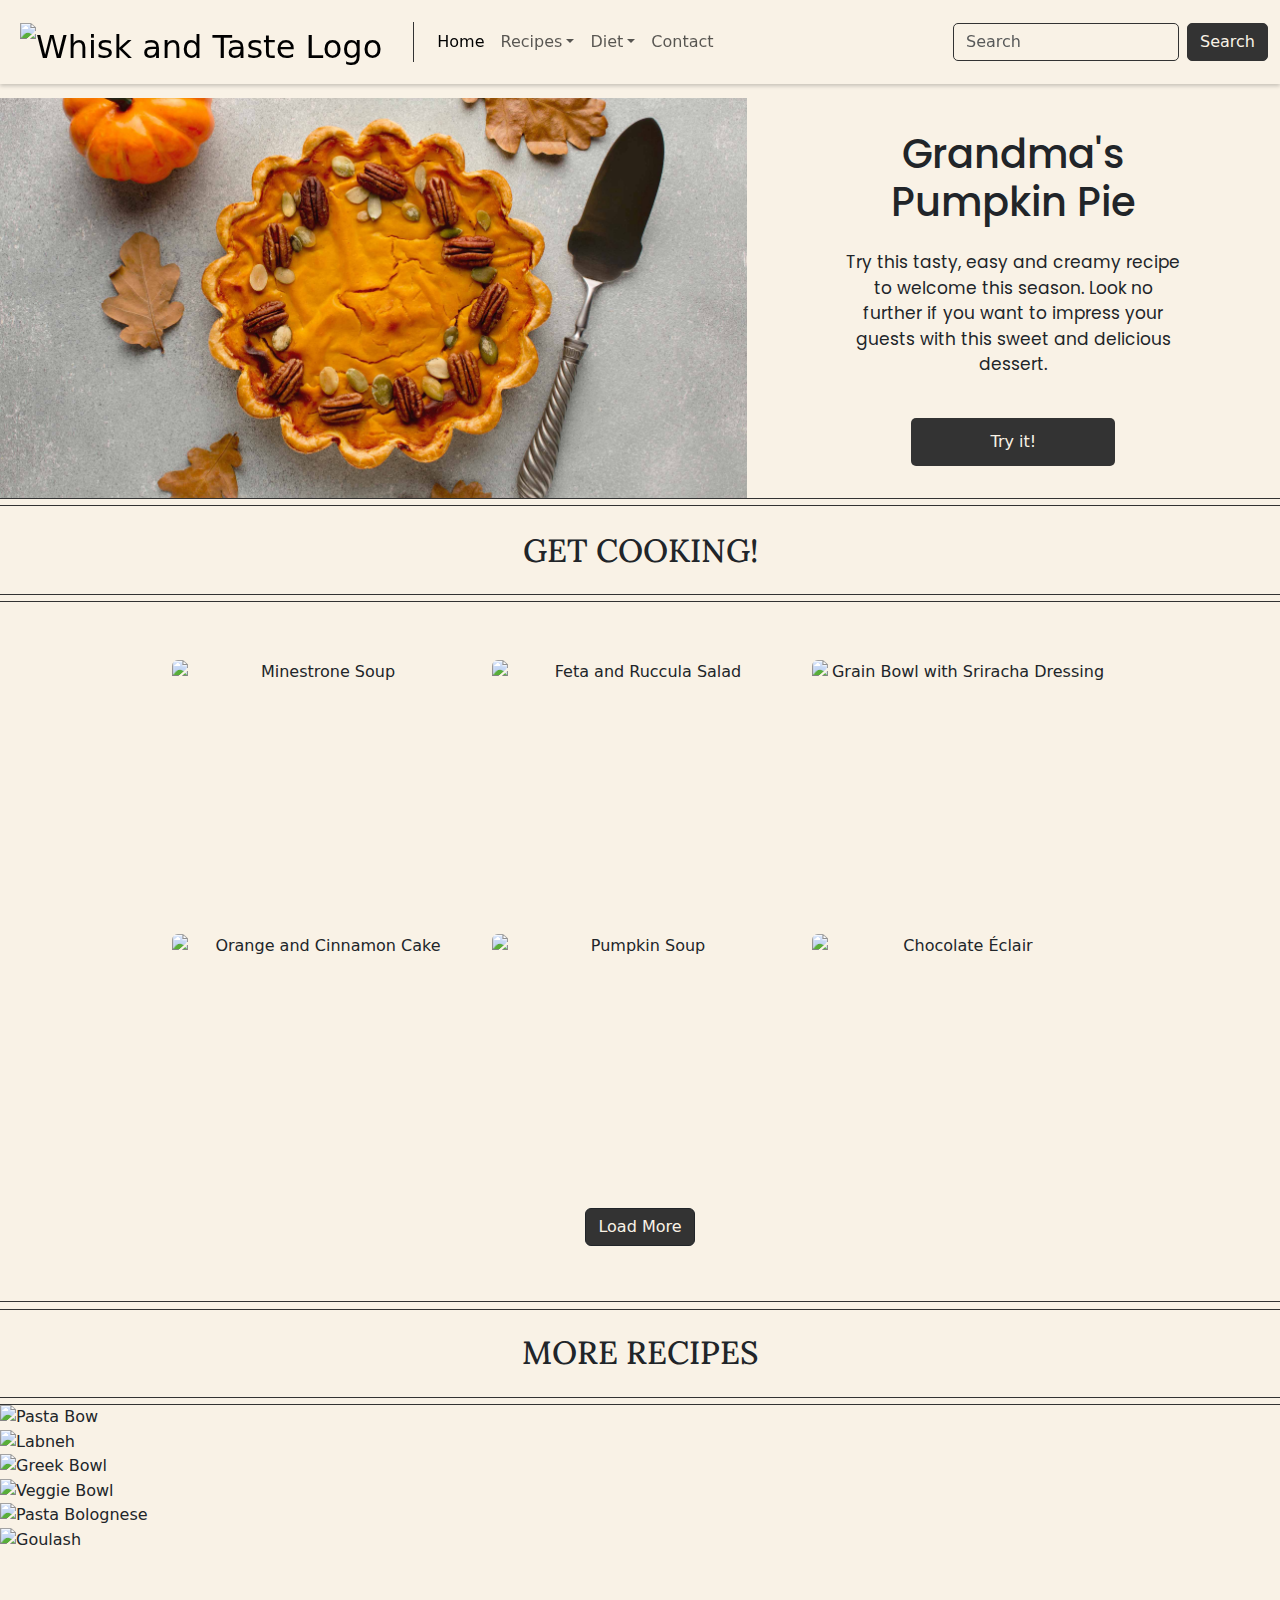
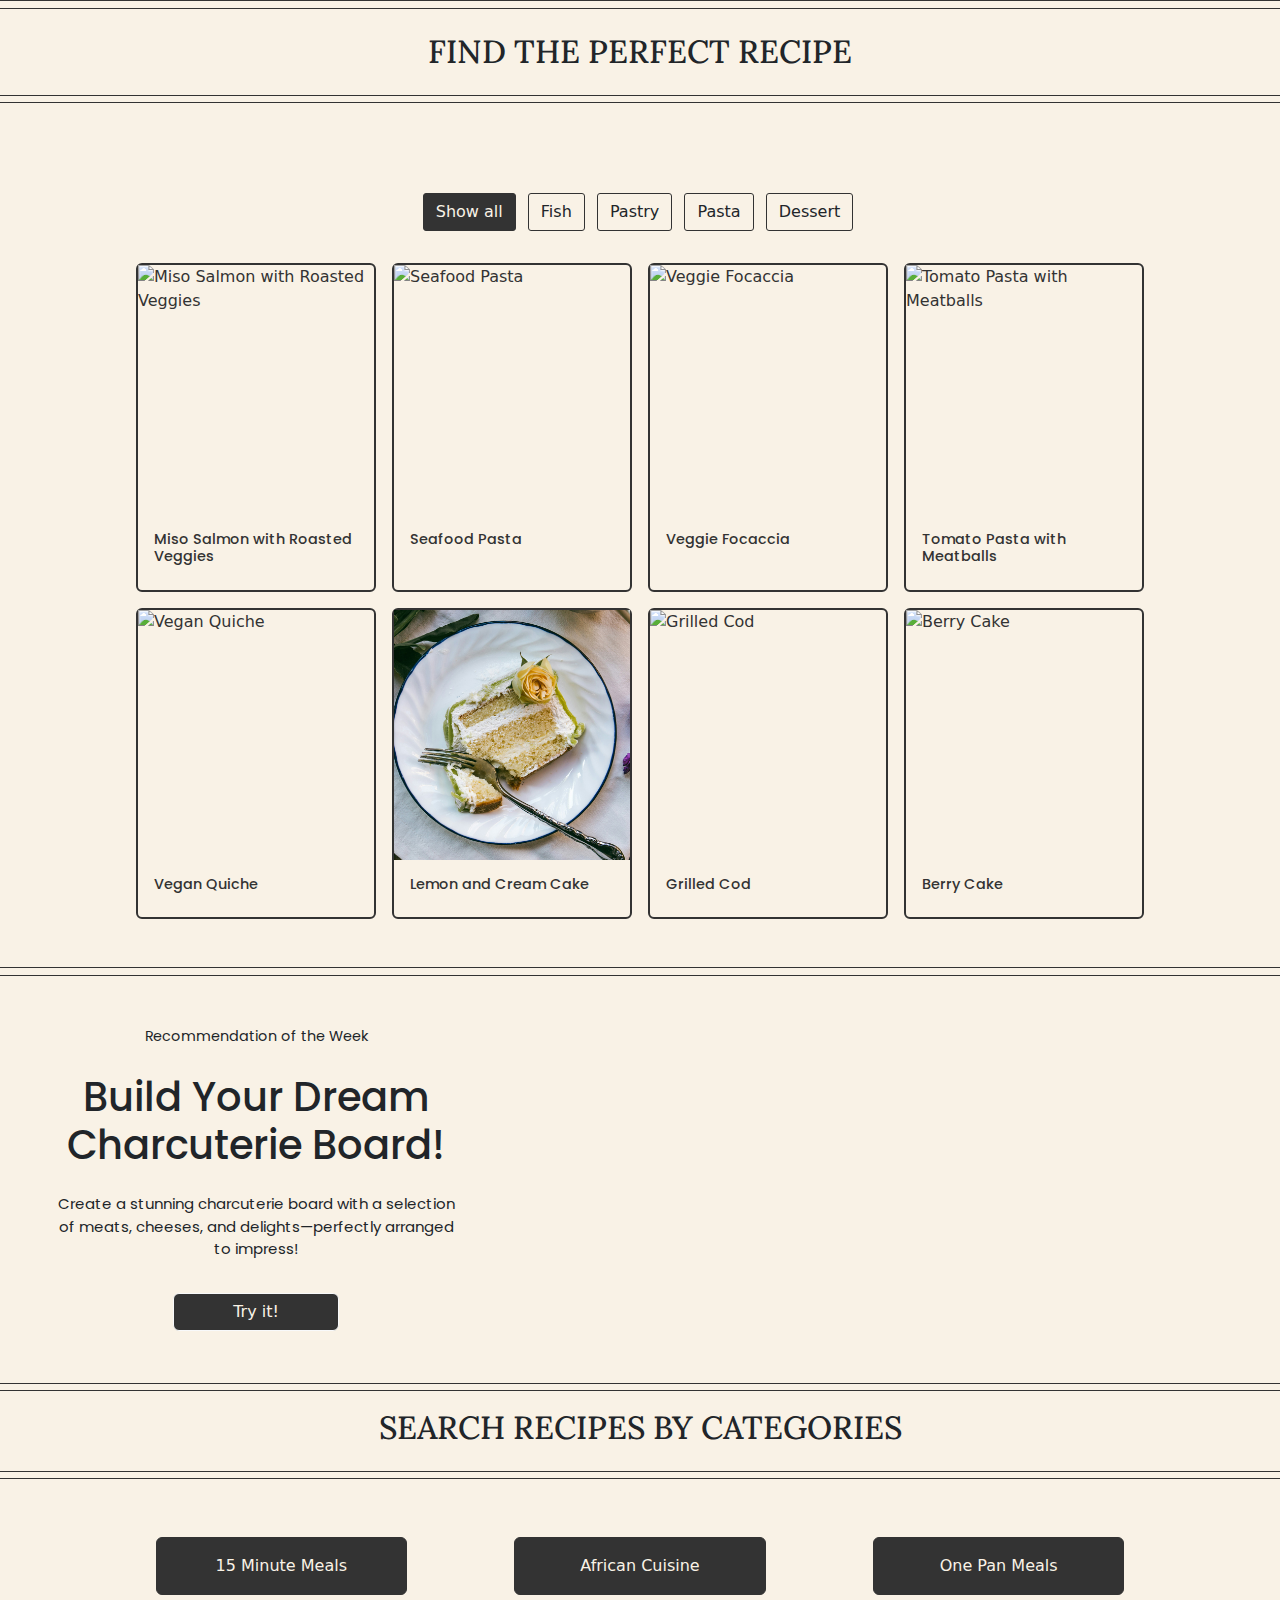
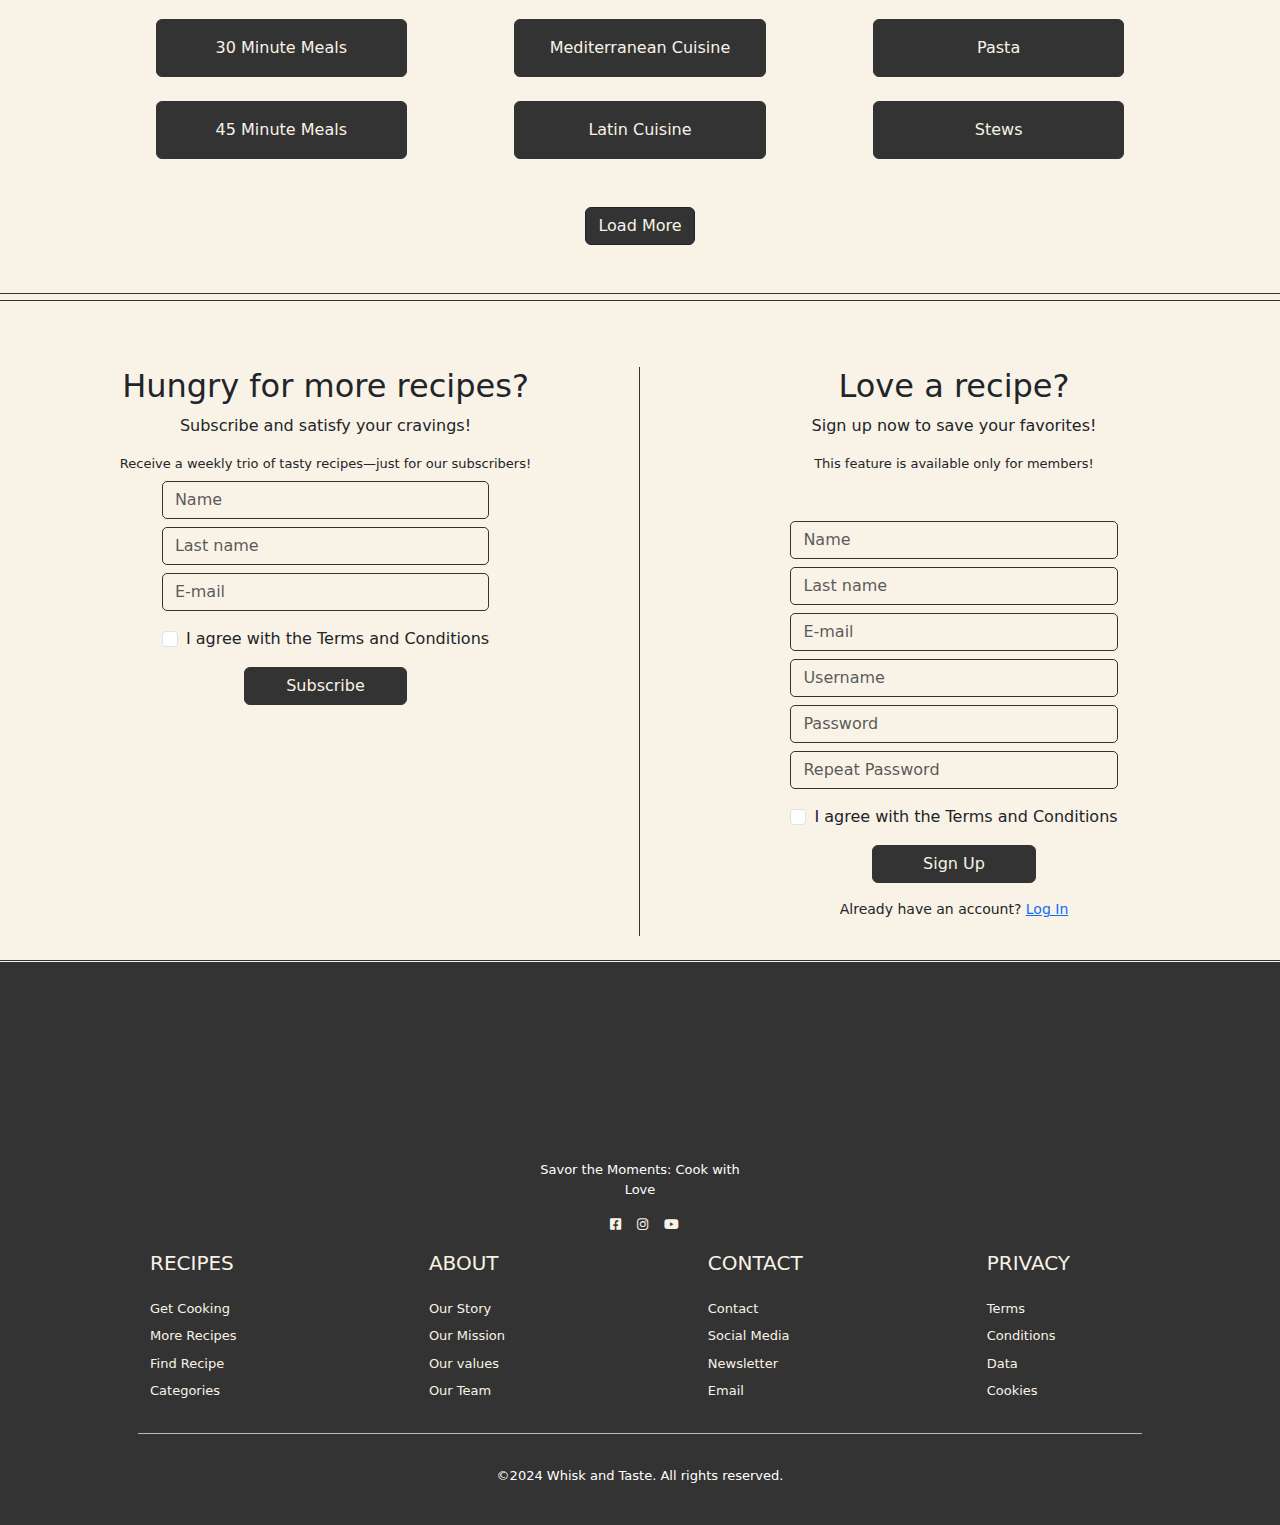
==== commit 4d2d6d52: "Video added" ====
--- a/index.html
+++ b/index.html
@@ -499,7 +499,6 @@
 <div class="cont-pr container-fluid p-0 d-flex align-items-center">
   <div class="row justify-content-center align-items-center w-100">
 
-    <!-- Texto -->
     <div class="text-center px-5 py-4 order-md-1 order-2" style="flex: 0 0 40%;">
       <h6 class="f400">Recommendation of the Week</h6>
       <br>
@@ -508,18 +507,21 @@
       <a href="" class="btn btn-light mx-auto mt-3" style="width: 40%;">Try it!</a>
     </div>
 
-    <!-- Imagen -->
+    <!-- Video -->
     <div class="p-0 order-md-2 order-1" style="flex: 0 0 60%;">
-      <img src="media-2/quesos.jpg" 
-           class="card-img-top img-fluid" 
-           style="width: 100%; height: 400px; object-fit: cover;" 
-           alt="Quesos">
+      <video class="card-img-top img-fluid" 
+             style="width: 100%; height: 400px; object-fit: cover;" 
+             autoplay muted loop>
+        <source src="media-2/video.mp4" type="video/mp4">
+        Tu navegador no soporta la etiqueta de video.
+      </video>
     </div>
 
   </div>
 </div>
 
 <div class="border-bottom-line"></div>
+
 
 
 
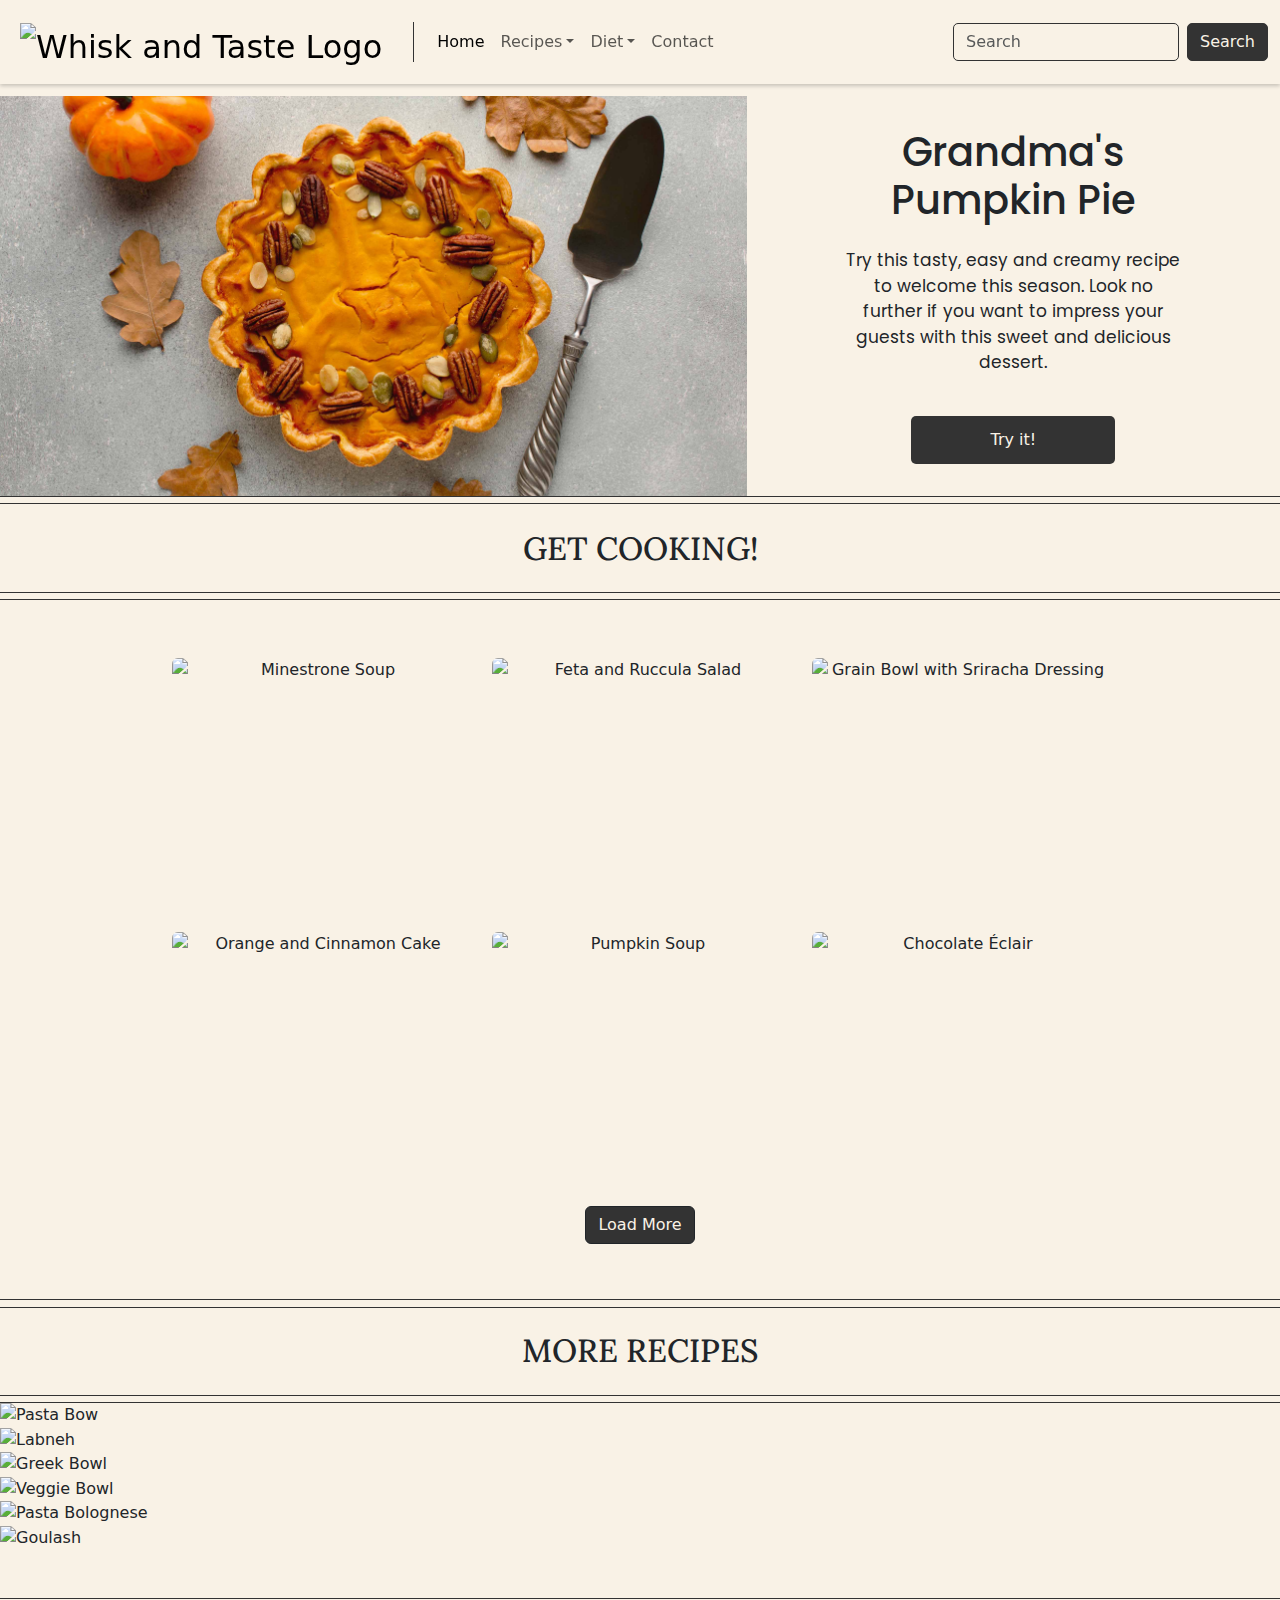
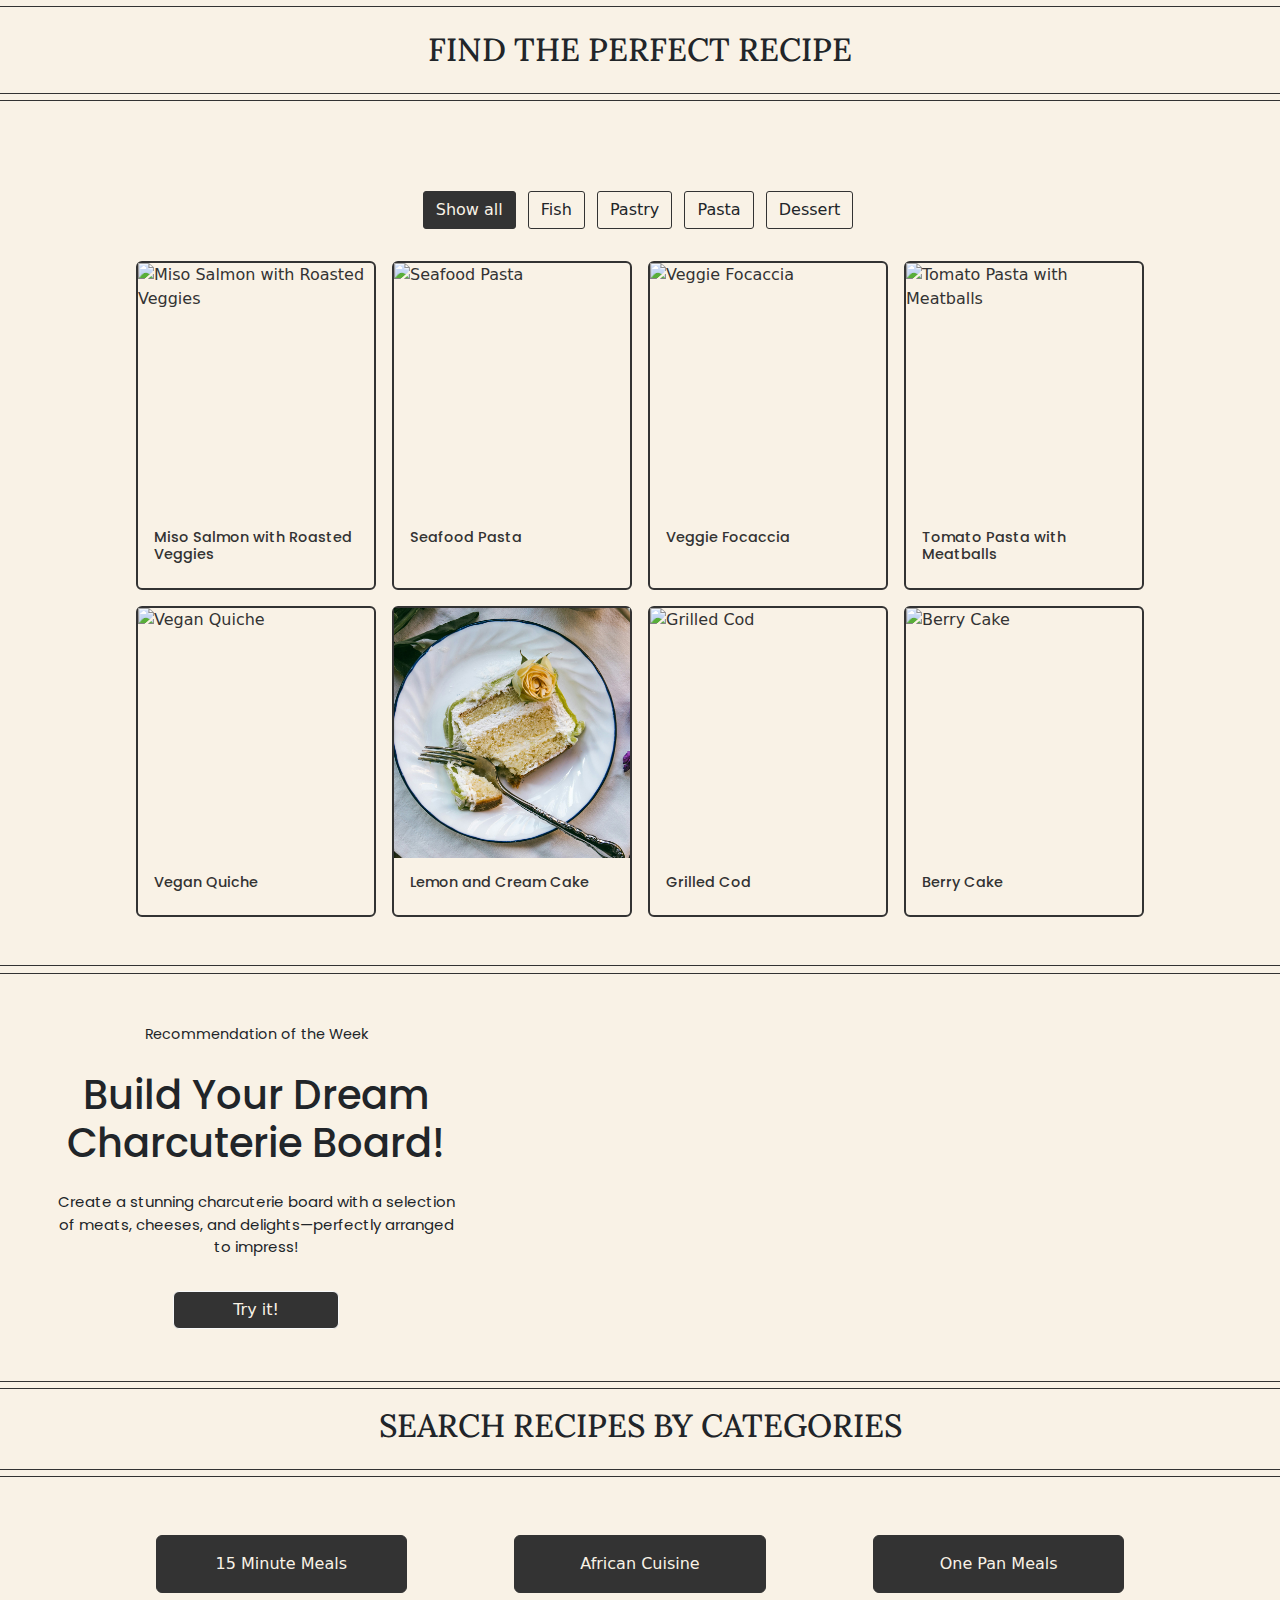
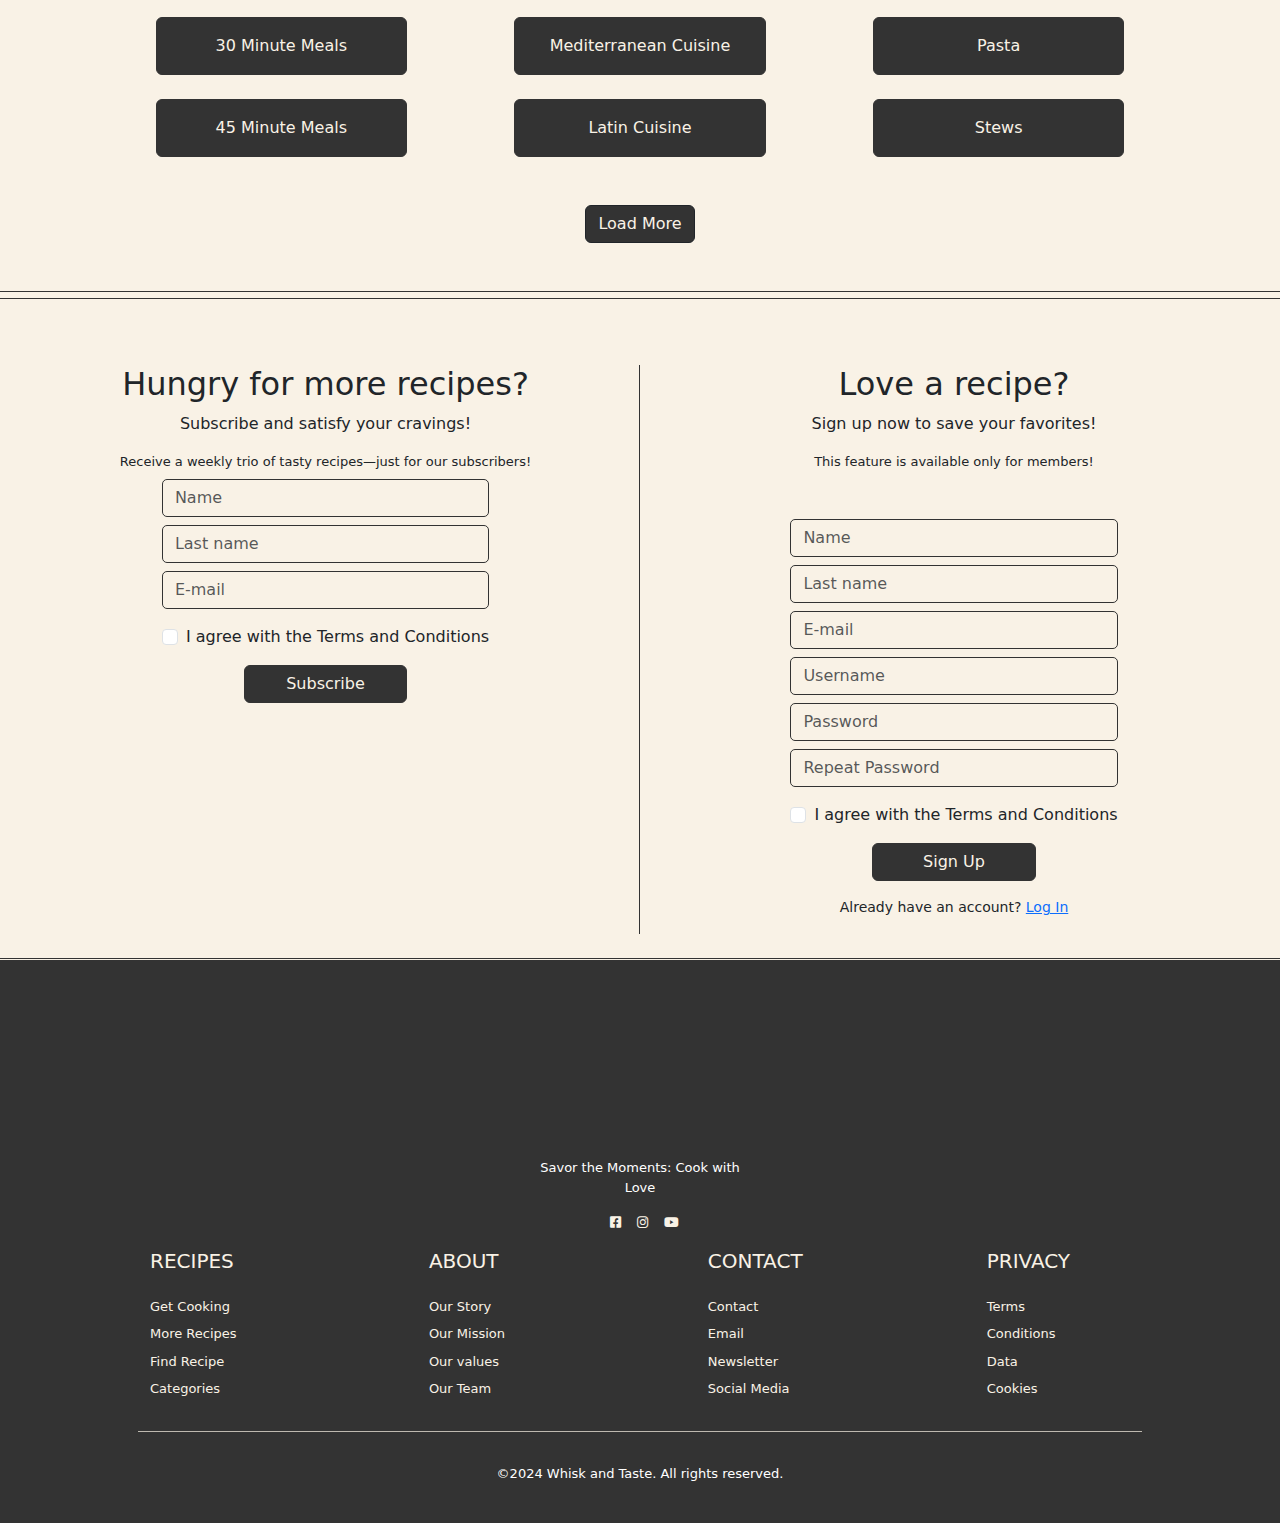
==== commit 2f5e1050: "Contact page done" ====
--- a/index.html
+++ b/index.html
@@ -52,7 +52,7 @@
     <div class="collapse navbar-collapse" id="navbarScroll">
       <ul class="navbar-nav me-auto my-2 my-lg-0 navbar-nav-scroll" style="--bs-scroll-height: 100px;">
         <li class="nav-item">
-          <a class="nav-link active" aria-current="page" href="#">Home</a>
+          <a class="nav-link active" aria-current="page" href="index.html">Home</a>
         </li>
         <li class="nav-item dropdown">
           <a class="nav-link dropdown-toggle" href="#" role="button" data-bs-toggle="dropdown" aria-expanded="false">Recipes</a>
@@ -86,7 +86,7 @@
           </ul>
         </li>
         <li class="nav-item">
-          <a class="nav-link" href="#">Contact</a>
+          <a class="nav-link" href="contact.html">Contact</a>
         </li>
       </ul>
       <form class="d-flex" role="search">
@@ -96,7 +96,7 @@
     </div>
   </div>
 </nav>
-<div class="border-bottom-line"></div>
+
 
 <!-- IMAGEN -->
 
@@ -670,21 +670,16 @@
 
 <div class="border-bottom-line"></div>
 
-<!-- Footer -->
+<!-- FOOTER -->
 
 <footer class="text-center text-lg-start text-white" style="background-color: #333">
   <div class="container p-5 pb-3">
-
     <div class="row justify-content-center">
-      
       <div class="col-12 col-md-3 mb-4 mb-md-0"> 
-
         <div class="shadow-1-strong d-flex align-items-center justify-content-center mx-auto" style="width: 150px; height: 150px;">
           <img src="media-2/WhiskandTaste_Logo_claro.png" height="100" alt="Logo footer Claro" loading="lazy">
         </div>
-
         <p class="text-center">Savor the Moments: Cook with Love</p>
-
         <ul class="list-unstyled d-flex justify-content-center">
           <li>
             <a class="textfooter px-2" href="#!">
@@ -702,97 +697,94 @@
             </a>
           </li>
         </ul>
-
       </div>
 
       <div class="row justify-content-between" id="links-row">
-
-      <div class="col-lg-2 col-md-6 mb-4 mb-md-0">
-        <h5 class="text-uppercase mb-4">Recipes</h5>
-
-        <ul class="list-unstyled hover-underline">
-          <li class="mb-2">
-            <a href="#get-cooking" class="textfooter"> Get Cooking</a>
-          </li>
-          <li class="mb-2">
-            <a href="#more-recipes" class="textfooter"> More Recipes</a>
-          </li>
-          <li class="mb-2">
-            <a href="#find-recipe" class="textfooter"> Find Recipe</a>
-          </li>
-          <li class="mb-2">
-            <a href="#categories" class="textfooter"> Categories</a>
-          </li>
-        </ul>
-      </div>
-
-      <div class="col-lg-2 col-md-6 mb-4 mb-md-0">
-        <h5 class="text-uppercase mb-4">About</h5>
-
-        <ul class="list-unstyled hover-underline">
-          <li class="mb-2">
-            <a href="#!" class="textfooter"> Our Story</a>
-          </li>
-          <li class="mb-2">
-            <a href="#!" class="textfooter"> Our Mission</a>
-          </li>
-          <li class="mb-2">
-            <a href="#!" class="textfooter"> Our values</a>
-          </li>
-          <li class="mb-2">
-            <a href="#!" class="textfooter"> Our Team</a>
-          </li>
-        </ul>
-      </div>
-
-      <div class="col-lg-2 col-md-6 mb-4 mb-md-0">
-        <h5 class="text-uppercase mb-4">Contact</h5>
-
-        <ul class="list-unstyled hover-underline">
-          <li class="mb-2">
-            <a href="#!" class="textfooter">Contact</a>
-          </li>
-          <li class="mb-2">
-            <a href="#!" class="textfooter">Social Media</a>
-          </li>
-          <li class="mb-2">
-            <a href="#newsletter" class="textfooter">Newsletter</a>
-          </li>
-          <li class="mb-2">
-            <a href="#!" class="textfooter">Email</a>
-          </li>
-        </ul>
-      </div>
-
-      <div class="col-lg-2 col-md-6 mb-4 mb-md-0">
-        <h5 class="text-uppercase mb-4">Privacy</h5>
-
-        <ul class="list-unstyled hover-underline">
-          <li class="mb-2">
-            <a href="#!" class="textfooter">Terms</a>
-          </li>
-          <li class="mb-2">
-            <a href="#!" class="textfooter">Conditions</a>
-          </li>
-          <li class="mb-2">
-            <a href="#!" class="textfooter">Data</a>
-          </li>
-          <li class="mb-2">
-            <a href="#!" class="textfooter">Cookies</a>
-          </li>
-        </ul>
-      </div>
-    </div>
-  </div>
-<div class="container-fluid p-0">
-  <hr style="border-color: rgb(249, 242, 230); opacity: 0.7;">
-</div>
-
-  <div class="text-center p-3 pb-4" style="background-color: #333">
-    &copy;2024 Whisk and Taste. All rights reserved.
-  </div>
-</div>
+        <div class="col-lg-2 col-md-6 mb-4 mb-md-0">
+          <h5 class="text-uppercase mb-4">Recipes</h5>
+          <ul class="list-unstyled hover-underline">
+            <li class="mb-2">
+              <a href="#get-cooking" class="textfooter"> Get Cooking</a>
+            </li>
+            <li class="mb-2">
+              <a href="#more-recipes" class="textfooter"> More Recipes</a>
+            </li>
+            <li class="mb-2">
+              <a href="#find-recipe" class="textfooter"> Find Recipe</a>
+            </li>
+            <li class="mb-2">
+              <a href="#categories" class="textfooter"> Categories</a>
+            </li>
+          </ul>
+        </div>
+
+        <div class="col-lg-2 col-md-6 mb-4 mb-md-0">
+          <h5 class="text-uppercase mb-4">About</h5>
+          <ul class="list-unstyled hover-underline">
+            <li class="mb-2">
+              <a href="#!" class="textfooter"> Our Story</a>
+            </li>
+            <li class="mb-2">
+              <a href="#!" class="textfooter"> Our Mission</a>
+            </li>
+            <li class="mb-2">
+              <a href="#!" class="textfooter"> Our values</a>
+            </li>
+            <li class="mb-2">
+              <a href="#!" class="textfooter"> Our Team</a>
+            </li>
+          </ul>
+        </div>
+
+        <div class="col-lg-2 col-md-6 mb-4 mb-md-0">
+          <h5 class="text-uppercase mb-4">Contact</h5>
+          <ul class="list-unstyled hover-underline">
+            <!-- Actualizado el enlace a contact.html -->
+            <li class="mb-2">
+              <a href="contact.html" class="textfooter">Contact</a>
+            </li>
+            <li class="mb-2">
+              <a href="contact.html" class="textfooter">Email</a> <!-- También actualizado -->
+            </li>
+            <li class="mb-2">
+              <a href="#newsletter" class="textfooter">Newsletter</a>
+            </li>
+            <li class="mb-2">
+              <a href="#!" class="textfooter">Social Media</a>
+            </li>
+          </ul>
+        </div>
+
+        <div class="col-lg-2 col-md-6 mb-4 mb-md-0">
+          <h5 class="text-uppercase mb-4">Privacy</h5>
+          <ul class="list-unstyled hover-underline">
+            <li class="mb-2">
+              <a href="#!" class="textfooter">Terms</a>
+            </li>
+            <li class="mb-2">
+              <a href="#!" class="textfooter">Conditions</a>
+            </li>
+            <li class="mb-2">
+              <a href="#!" class="textfooter">Data</a>
+            </li>
+            <li class="mb-2">
+              <a href="#!" class="textfooter">Cookies</a>
+            </li>
+          </ul>
+        </div>
+      </div>
+    </div>
+    
+    <div class="container-fluid p-0">
+      <hr style="border-color: rgb(249, 242, 230); opacity: 0.7;">
+    </div>
+
+    <div class="text-center p-3 pb-4" style="background-color: #333">
+      &copy;2024 Whisk and Taste. All rights reserved.
+    </div>
+  </div>
 </footer>
+
 
 
 
--- a/css/styles.css
+++ b/css/styles.css
@@ -671,6 +671,44 @@
   z-index: 0;
 }
 
+/* CONTACT */
+
+.accordion-button {
+  color: #333333;
+  background-color: #f9f2e6;
+}
+.accordion-button:not(.collapsed) {
+  background-color: #eae3d0;
+}
+.carousel-caption h5 {
+  color: #333333;
+}
+
+#contact {
+  padding-top: 5.7em;
+}
+
+.accordion-button {
+  background-color: var(--black);
+  color: var(--white);
+}
+
+.accordion-button:not(.collapsed) {
+  background-color: var(--black);
+  color: var(--white);
+}
+
+.accordion-body {
+  background-color: var(--white);
+  color: var(--black)
+}
+
+.accordion-button {
+  color: var(--white) !important; 
+}
+
+
+
 
 /* RESPONSIVE */
 
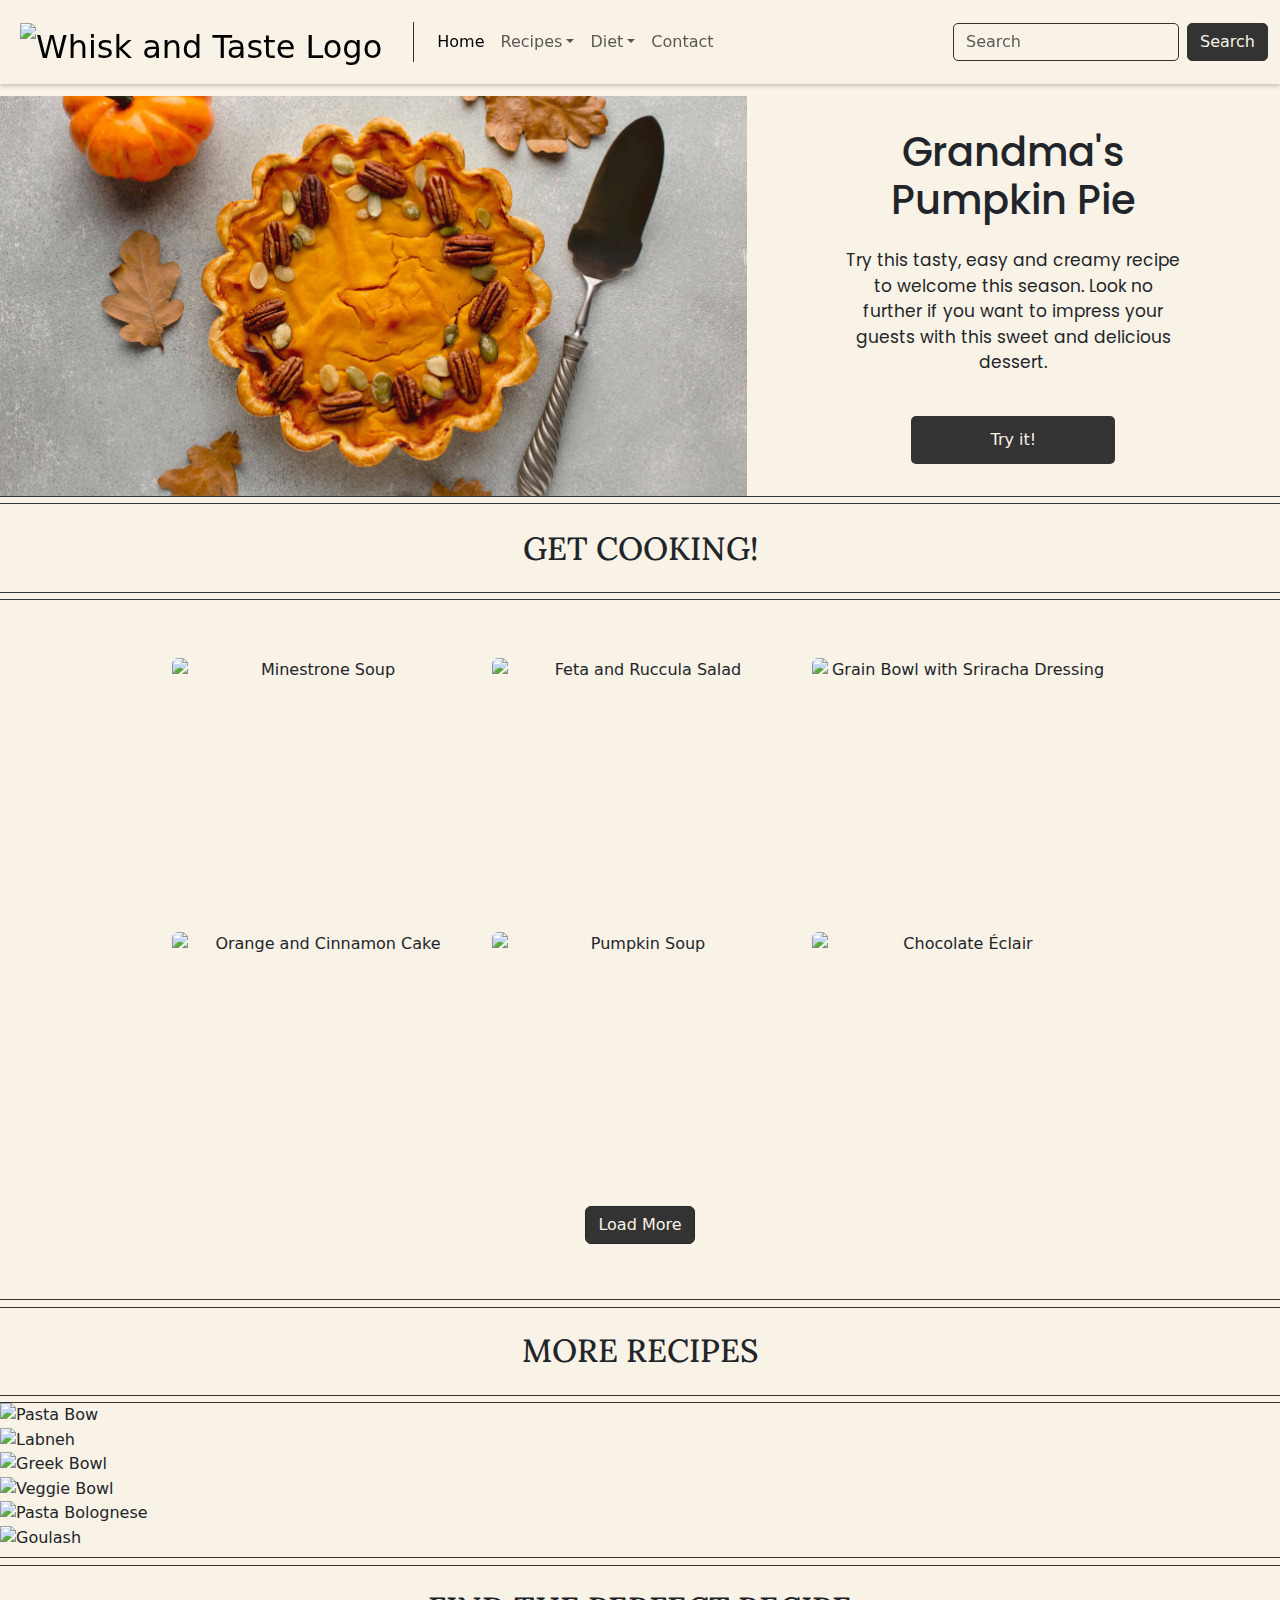
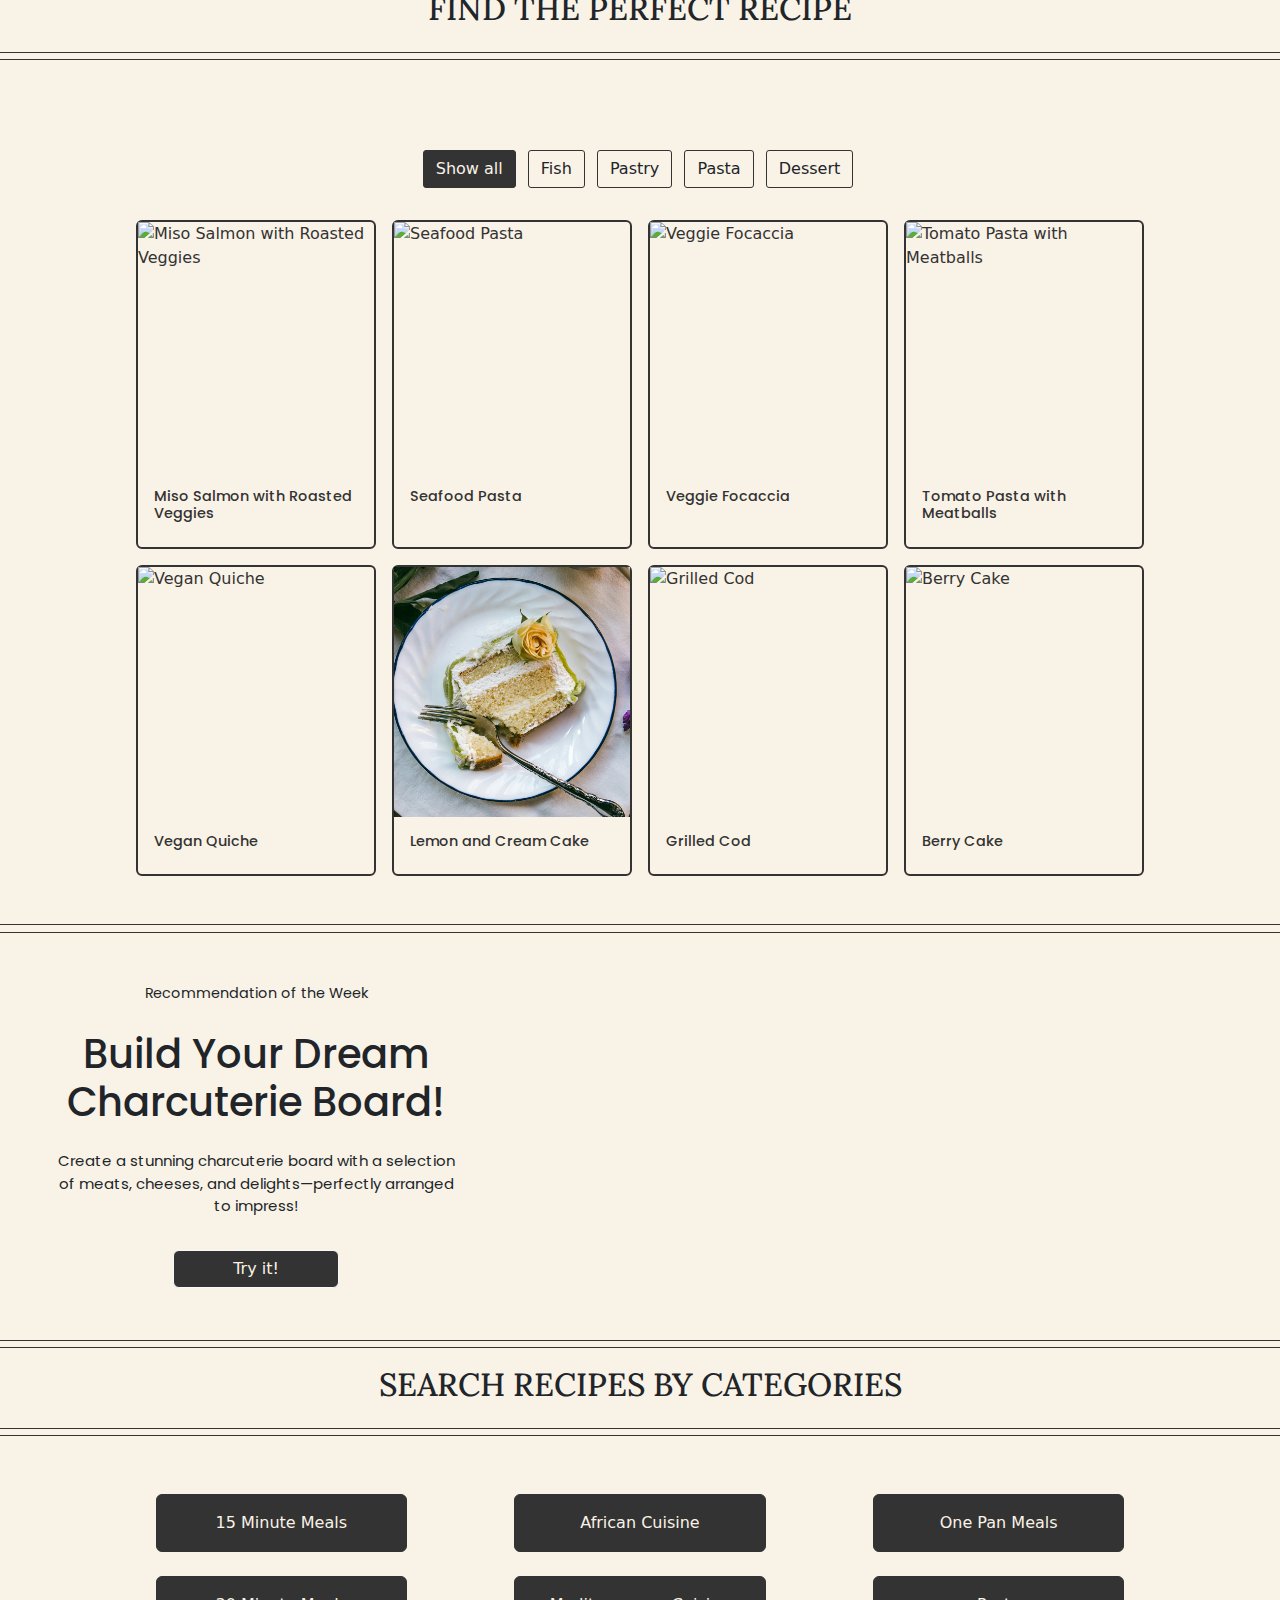
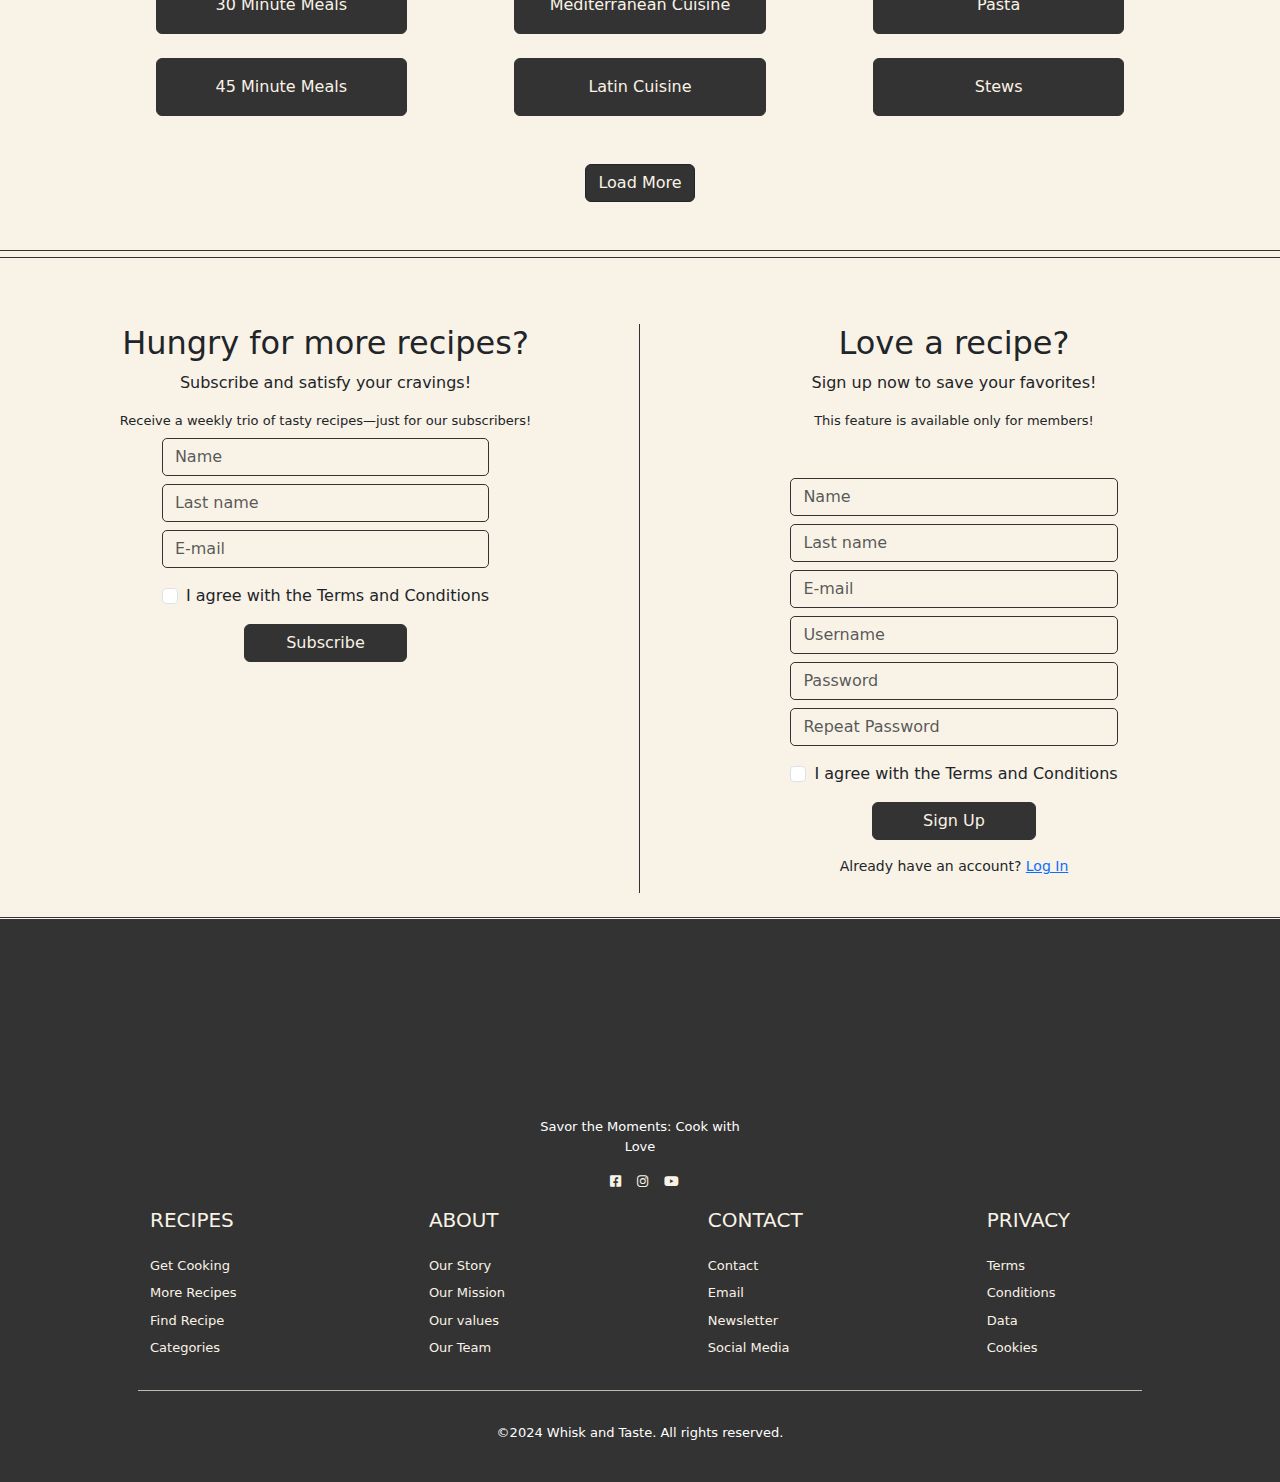
==== commit 9285d359: "mb-5 carousel fixed" ====
--- a/index.html
+++ b/index.html
@@ -375,7 +375,7 @@
 
 
 <!-- CARRUSEL -->
-<div class="main-carousel pt-1 mb-5" style="margin-top: 2px;" data-flickity='{ "contain": true, "wrapAround": true, "autoPlay": 3000, "pauseAutoPlayOnHover": false, "pageDots": false, "cellAlign": "center"}'>
+<div class="main-carousel pt-1" style="margin-top: 2px;" data-flickity='{ "contain": true, "wrapAround": true, "autoPlay": 3000, "pauseAutoPlayOnHover": false, "pageDots": false, "cellAlign": "center"}'>
   <div class="carousel-cell">
     <img src="media-2/pasta-bow.jpg" alt="Pasta Bow" style="width: 100%; height: 250px; object-fit: cover">
   </div>
--- a/css/styles.css
+++ b/css/styles.css
@@ -680,9 +680,6 @@
 .accordion-button:not(.collapsed) {
   background-color: #eae3d0;
 }
-.carousel-caption h5 {
-  color: #333333;
-}
 
 #contact {
   padding-top: 5.7em;
@@ -707,6 +704,11 @@
   color: var(--white) !important; 
 }
 
+.carousel-inner img {
+  width: 100%; /* Hace que la imagen ocupe todo el ancho disponible */
+  height: 400px; /* Ajusta la altura que desees */
+  object-fit: cover; /* Mantiene la relación de aspecto sin deformarse y cubre todo el espacio disponible */
+}
 
 
 
@@ -777,17 +779,20 @@
       margin-top: 3em;
   }
 
-
-}
-
-
-
-
-
-
-
-
-
-  
-  
-
+.colizq {
+  margin-top: 0 !important;
+}
+
+}
+
+
+
+
+
+
+
+
+
+  
+  
+
